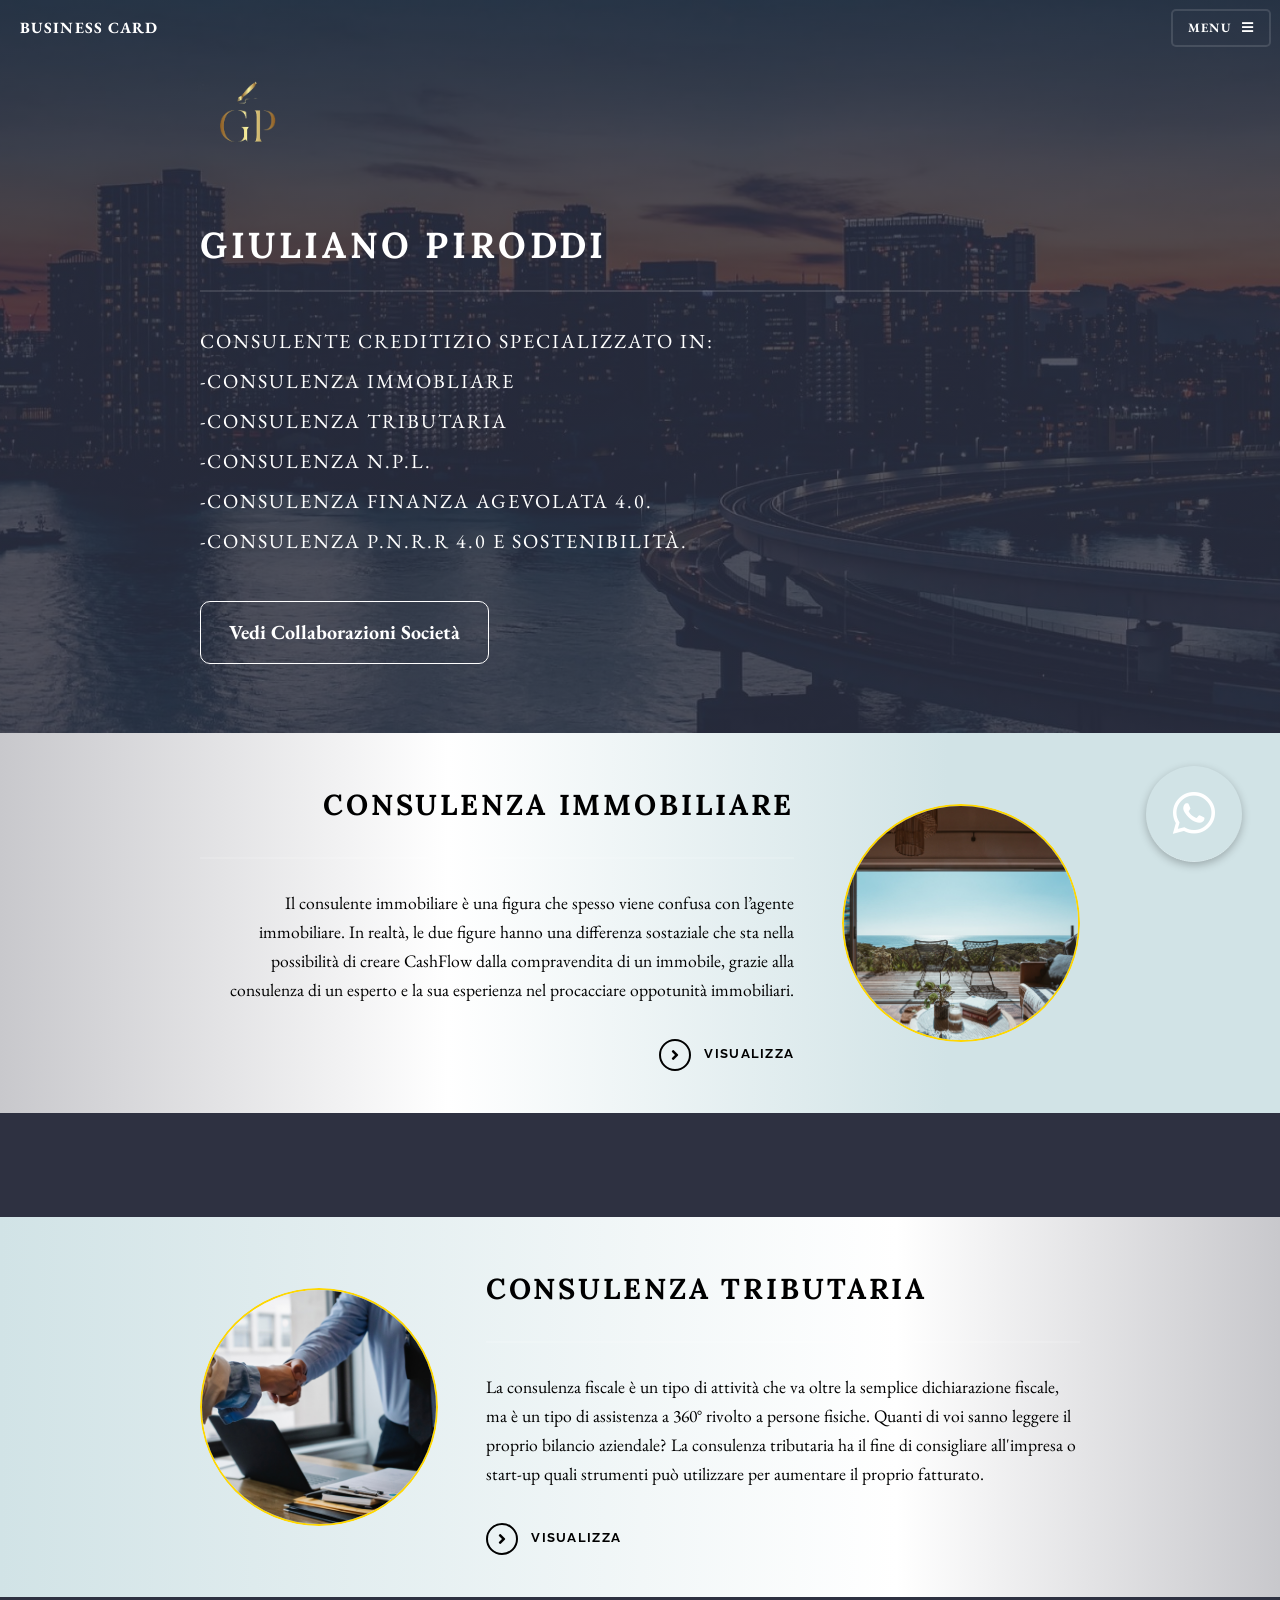
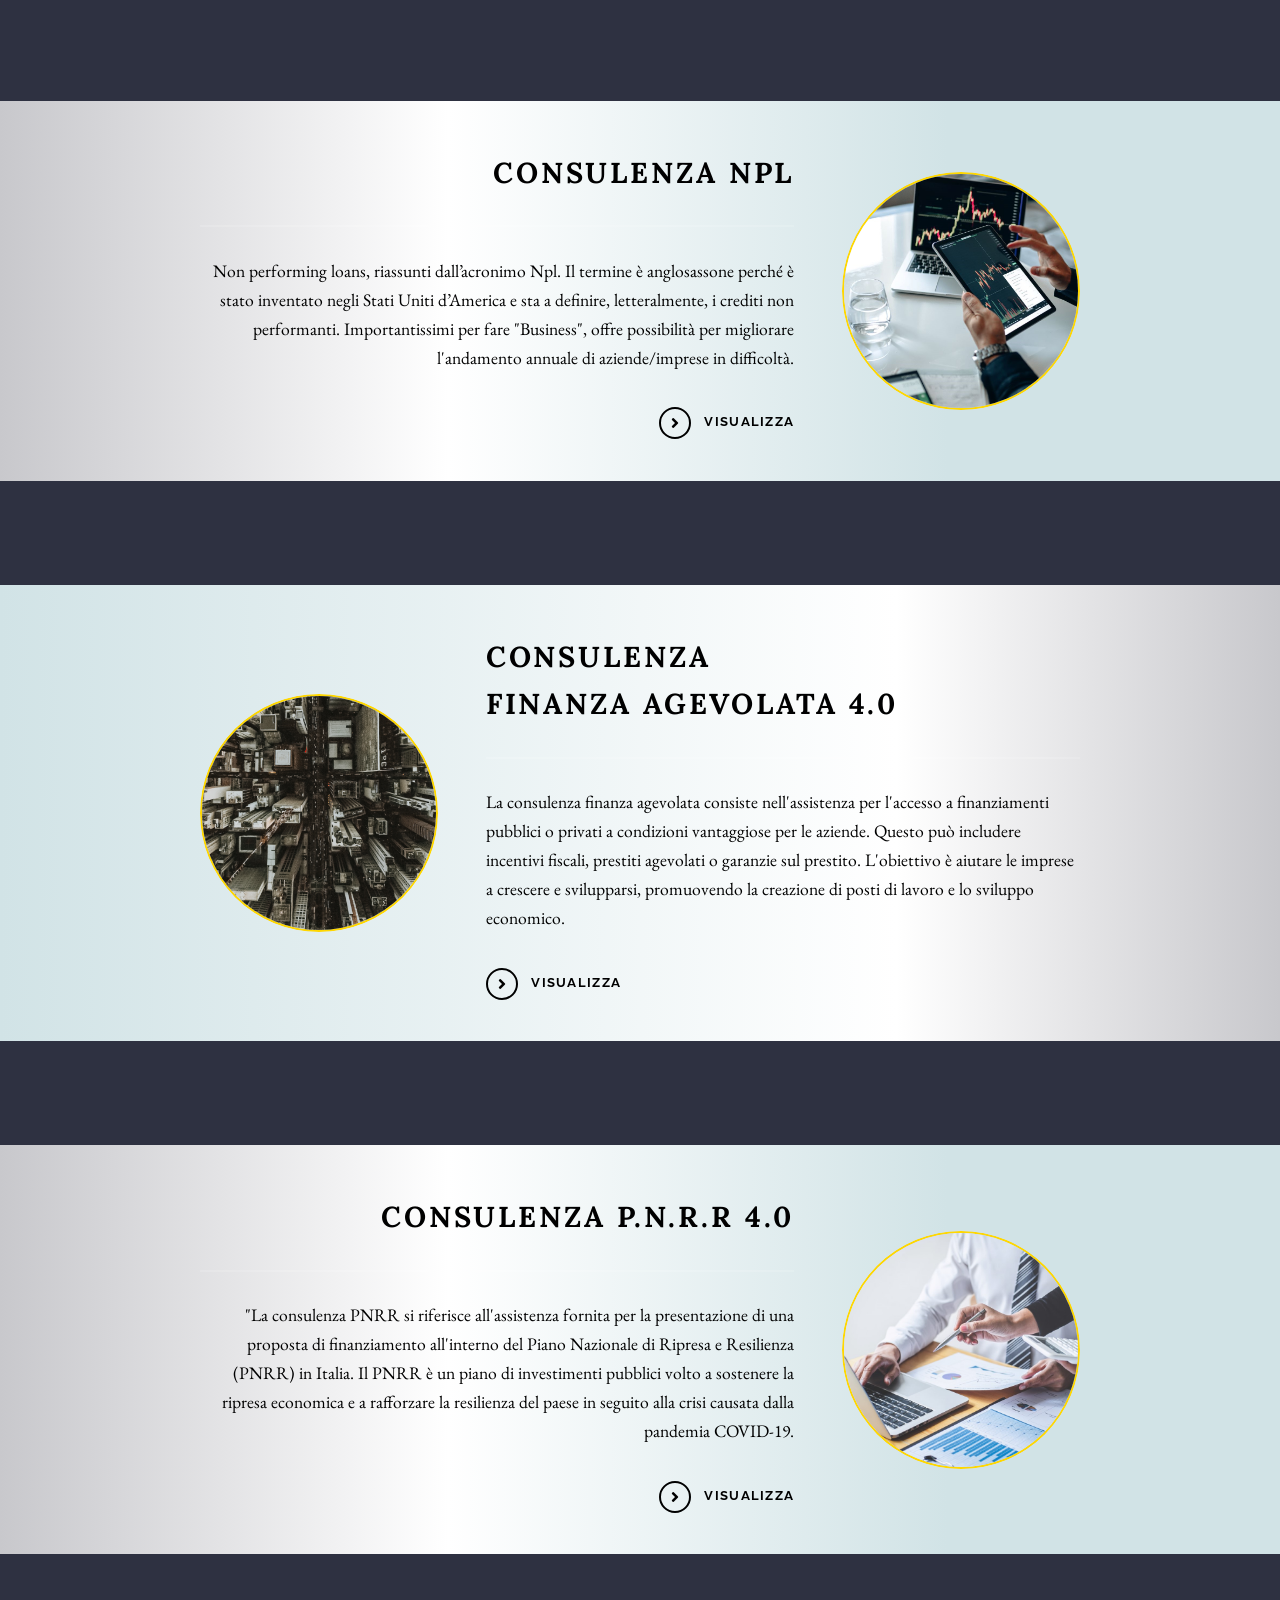
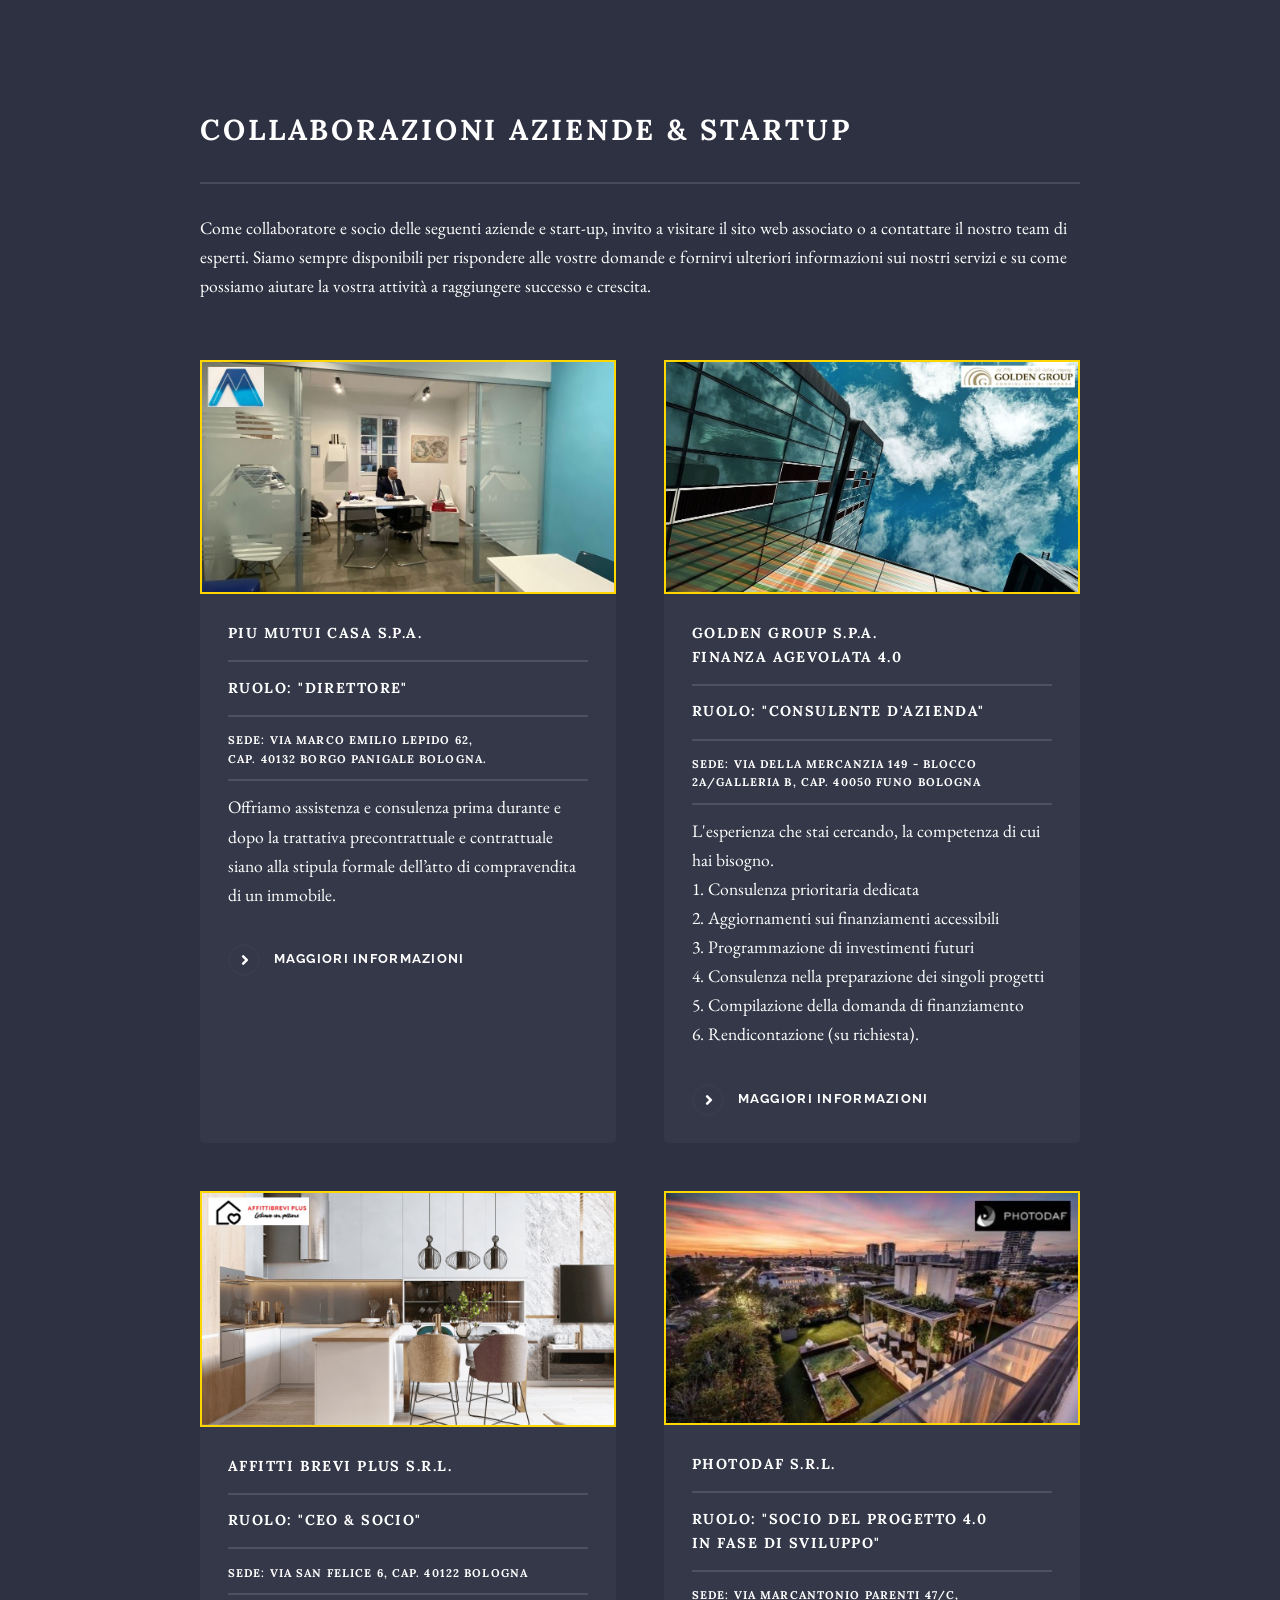
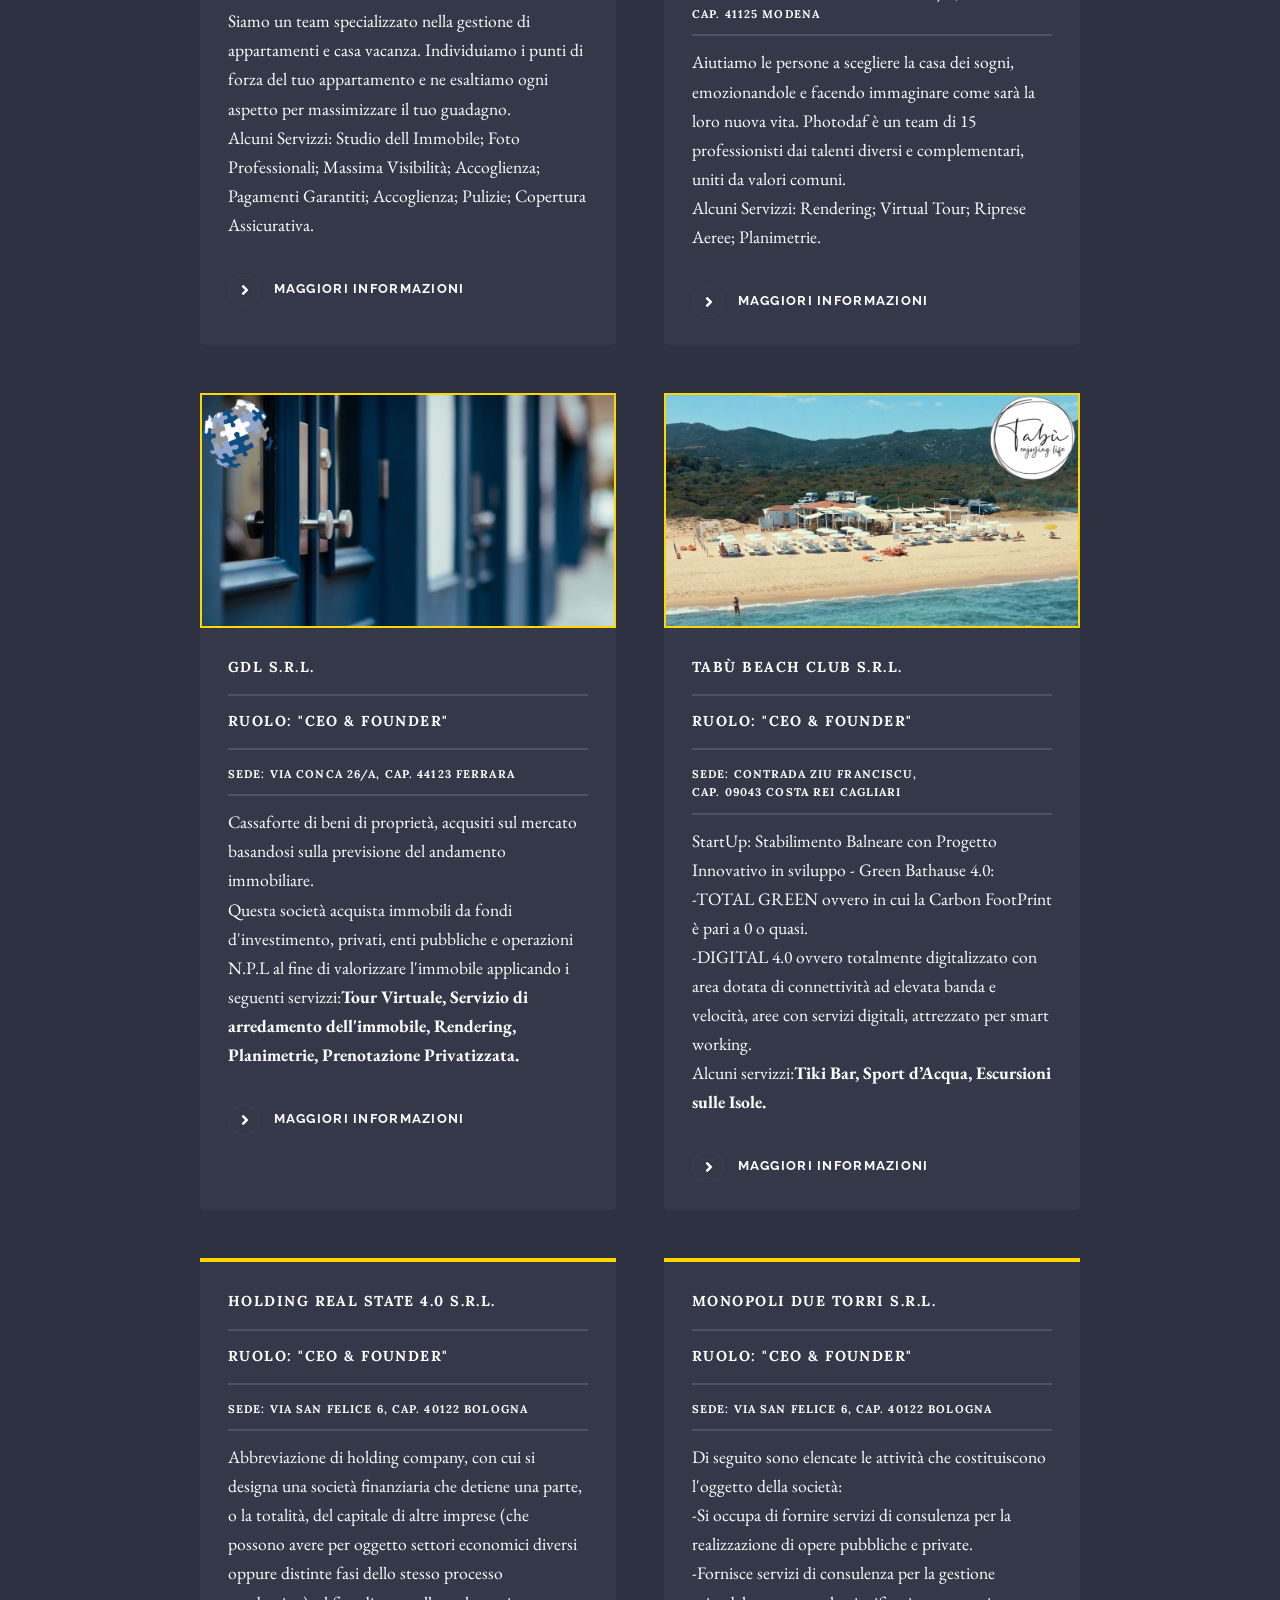
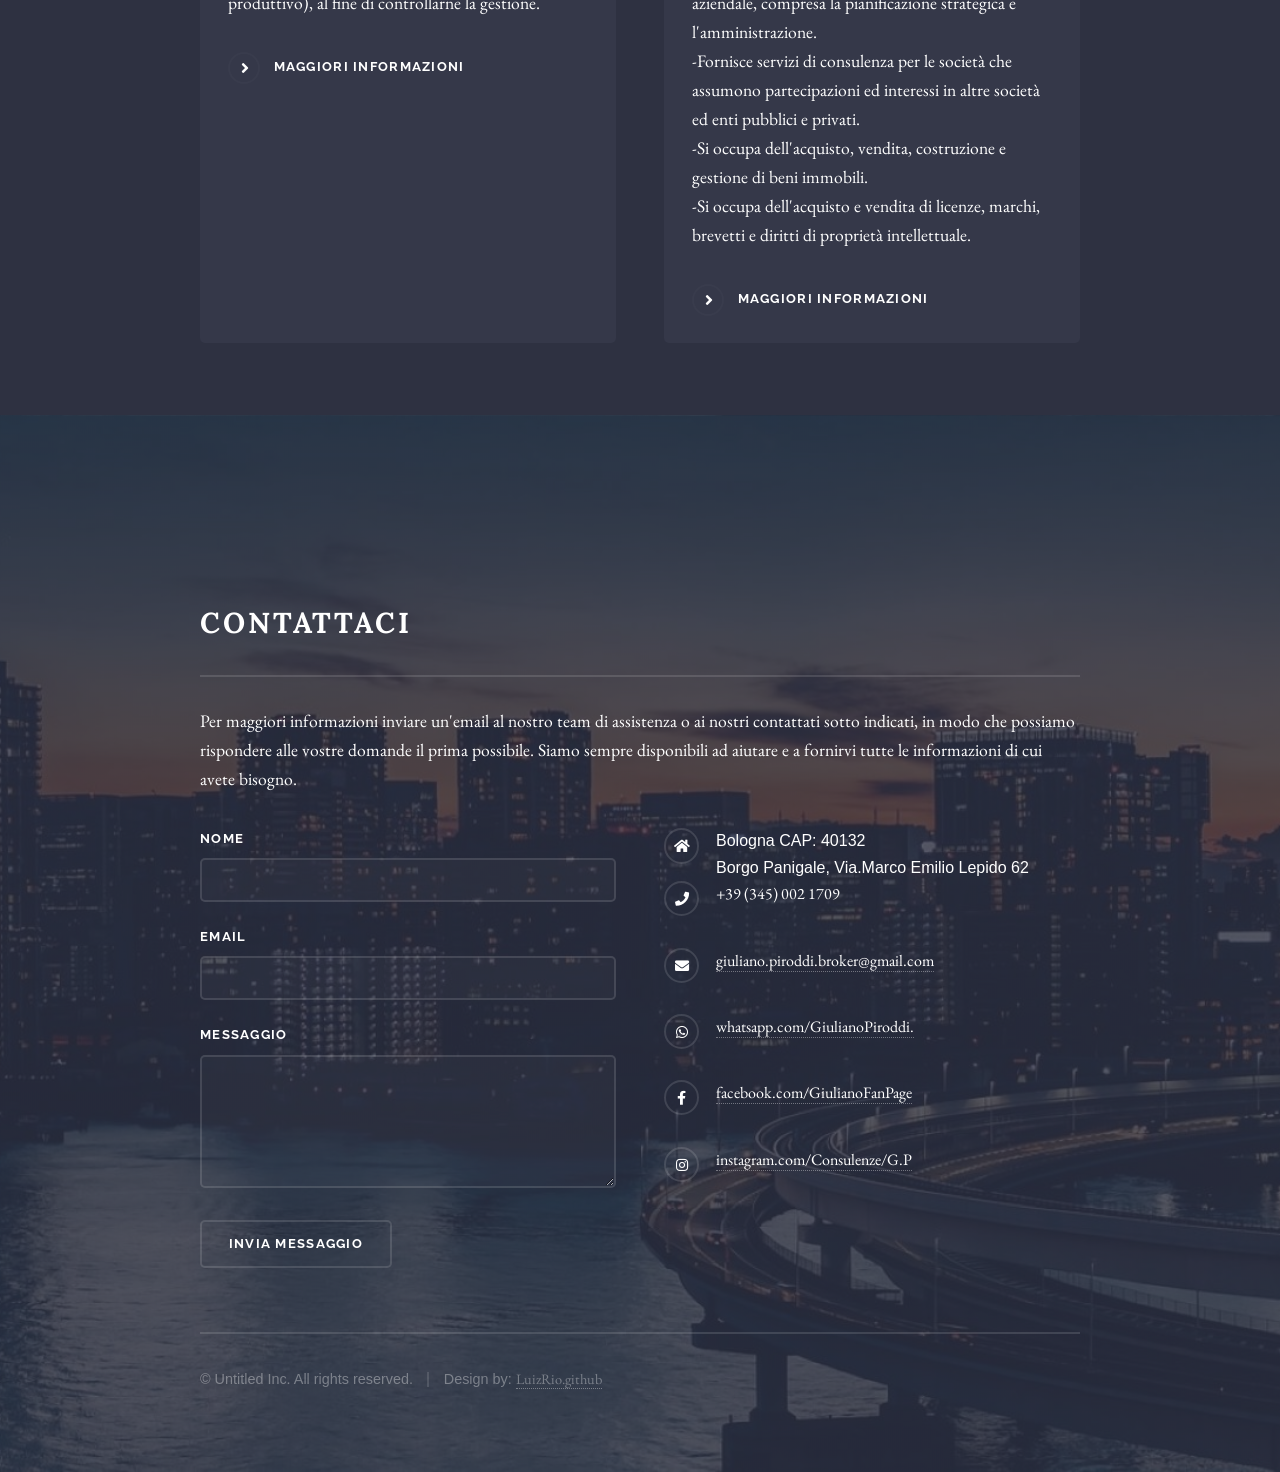
==== index.html @ 8824ae5b "Add files via upload" ====
<!DOCTYPE HTML>
<!--
	Solid State by HTML5 UP
	html5up.net | @ajlkn
	Free for personal and commercial use under the CCA 3.0 license (html5up.net/license)
-->
<html>
	<head>
		<title>Invastimen/Envoriament by HTML5 UP</title>
		<meta charset="utf-8" />
		<meta name="viewport" content="width=device-width, initial-scale=1, user-scalable=no" />
		<link rel="stylesheet" href="assets/css/main.css" />
		<link rel="preconnect" href="https://fonts.googleapis.com">
        <link rel="preconnect" href="https://fonts.gstatic.com" crossorigin>
        <link href="https://fonts.googleapis.com/css2?family=Sofia+Sans+Semi+Condensed:wght@200&display=swap" rel="stylesheet">
		<link rel="preconnect" href="https://fonts.googleapis.com">
        <link rel="preconnect" href="https://fonts.gstatic.com" crossorigin>
		<link href="https://fonts.googleapis.com/css2?family=Aboreto&family=Lora&family=Quicksand&display=swap" rel="stylesheet">
        <link href "https://fonts.googleapis.com/css2?family=Playfair+Display:ital@1&family=Sofia+Sans+Semi+Condensed:wght@200&display=swap" rel="stylesheet">
				<link rel="preconnect" href="https://fonts.googleapis.com">
				<link rel="preconnect" href="https://fonts.gstatic.com" crossorigin>
				<link href="https://fonts.googleapis.com/css2?family=EB+Garamond:wght@400;500&display=swap" rel="stylesheet">
		<noscript><link rel="stylesheet" href="assets/css/noscript.css" /></noscript>
	</head>
	<body class="is-preload">

		<!-- Page Wrapper -->
			<div id="page-wrapper">

				<!-- Header -->
					<header id="header" class="alt">
						<h4><a href="index.html">Business Card</a></h4>
						<nav>
							<a href="#menu">Menu</a>
						</nav>
					</header>

				<!-- Menu -->
					<nav id="menu">
						<div class="inner">
							<h2>Menu</h2>
							<ul class="links">
								<li><a href="index.html">Home</a></li>
								<li><a href="generic.html">Consulenza Immobiliare</a></li>
								<li><a href="generic2.html">Consulenza Tributaria</a></li>
								<li><a href="generic3.html">Consulenza N.P.L.</a></li>
								<li><a href="generic4.html">Consulenza Finanza Agevolata</a></li>
								<li><a href="generic5.html">Consulenza PNR</a></li>
							</ul>
							<a href="#" class="close">Close</a>
						</div>
					</nav>
      </div>
				<!-- Banner -->
					<section id="banner">
						<div class="inner">
							<div class="logo"><div class="logo"><img src="images/logo1.png" alt="Logo"></div>
                            </div>
							<h2>Giuliano Piroddi</h2>
							<p>Consulente creditizio specializzato in: <br>-Consulenza immobliare <br>-Consulenza tributaria <br>-Consulenza N.P.L.<br>
							-Consulenza finanza agevolata 4.0.<br>-Consulenza P.N.R.R 4.0 e Sostenibilità.</p>
							  <div class="hero-cta">
							 <a href="#four" class="cta-button">Vedi Collaborazioni Società</a>
						    </div>
						  </div>


					</section>



				<!-- Wrapper -->
					<section id="wrapper">

						<!-- One -->
							<section id="one" class="wrapper spotlight style1">
								<div class="inner">
									<a href="#" class="image"><img src="images/pic.01.jpg" alt="" /></a>
									<div class="content">
										<h2 class="major">Consulenza Immobiliare</h2>
										<p>Il consulente immobiliare è una figura che spesso viene confusa con l’agente immobiliare. In realtà, le due figure hanno una differenza sostaziale che sta nella possibilità di creare CashFlow dalla compravendita di un immobile, grazie alla consulenza di un esperto e la sua esperienza nel procacciare oppotunità immobiliari.</p>
										<a href="generic.html" class="special1">Visualizza</a>
									</div>
								</div>
							</section>

						<!-- Two -->
							<section id="two" class="wrapper alt spotlight style2">
								<div class="inner">
									<a href="#" class="image"><img src="images/pic.02.jpg" alt="" /></a>
									<div class="content">
										<h2 class="major">Consulenza Tributaria</h2>
										<p>La consulenza fiscale è un tipo di attività che va oltre la semplice dichiarazione fiscale, ma è un tipo di assistenza a 360° rivolto a persone fisiche. Quanti di voi sanno leggere il proprio bilancio aziendale? La consulenza tributaria ha il fine di consigliare all'impresa o start-up quali strumenti può utilizzare per aumentare il proprio fatturato.</p>
										<a href="generic2.html" class="special1">Visualizza</a>
									</div>
								</div>
							</section>

						<!-- Three -->
							<section id="three" class="wrapper spotlight style3">
								<div class="inner">
									<a href="#" class="image"><img src="images/pic.03.jpg" alt="" /></a>
									<div class="content">
										<h2 class="major">Consulenza NPL</h2>
										<p>Non performing loans, riassunti dall’acronimo Npl. Il termine è anglosassone perché è stato inventato negli Stati Uniti d’America e sta a definire, letteralmente, i crediti non performanti. Importantissimi per fare "Business", offre possibilità per migliorare l'andamento annuale di aziende/imprese in difficoltà.</p>
										<a href="generic3.html" class="special1">Visualizza</a>
									</div>
								</div>
							</section>

							<!-- Two -->

							<section id="two" class="wrapper alt spotlight style2">
								<div class="inner">
									<a href="#" class="image"><img src="images/04.jpg" alt="" /></a>
									<div class="content">
										<h2 class="major">Consulenza<br>Finanza Agevolata 4.0</h2>
										<p>La consulenza finanza agevolata consiste nell'assistenza per l'accesso a finanziamenti pubblici o privati a condizioni vantaggiose per le aziende. Questo può includere incentivi fiscali, prestiti agevolati o garanzie sul prestito. L'obiettivo è aiutare le imprese a crescere e svilupparsi, promuovendo la creazione di posti di lavoro e lo sviluppo economico.</p>
										<a href="generic4.html" class="special1">Visualizza</a>
									</div>
								</div>
							</section>

						<!-- Three -->
							<section id="three" class="wrapper spotlight style3">
								<div class="inner">
									<a href="#" class="image"><img src="images/05.jpg" alt="" /></a>
									<div class="content">
										<h2 class="major">Consulenza P.N.R.R 4.0</h2>
										<p>"La consulenza PNRR si riferisce all'assistenza fornita per la presentazione di una proposta di finanziamento all'interno del Piano Nazionale di Ripresa e Resilienza (PNRR) in Italia. Il PNRR è un piano di investimenti pubblici volto a sostenere la ripresa economica e a rafforzare la resilienza del paese in seguito alla crisi causata dalla pandemia COVID-19.</p>
										<a href="generic5.html" class="special1">Visualizza</a>
									</div>
								</div>
							</section>

						<!-- Four -->
							<section id="four" class="wrapper alt style">
								<div class="inner" >
									<h2 class="major">Collaborazioni Aziende & StartUp</h2>
									<p>Come collaboratore e socio delle seguenti aziende e start-up, invito a visitare il sito web associato o a contattare il nostro team di esperti. Siamo sempre disponibili per rispondere alle vostre domande e fornirvi ulteriori informazioni sui nostri servizi e su come possiamo aiutare la vostra attività a raggiungere successo e crescita.</p>
									<section class="features">
										<article>
											<a href="https://piu-mutui-casa-bologna-prestiti-surroga.business.site/" target="_blank" class="image" id="cc"><img src="images/pic.04.jpg" alt="" /></a>
											<h3 class="major">Piu Mutui Casa S.P.A.</h3>
											<h3 class="major">Ruolo: "Direttore"</h3>
											<h6 class="major">Sede: Via marco emilio lepido 62,<br> Cap. 40132 borgo panigale Bologna.</h6>
											<p>Offriamo assistenza e consulenza prima durante e dopo la trattativa precontrattuale e contrattuale siano alla stipula formale dell’atto di compravendita di un immobile.</p>
											<a href="https://piu-mutui-casa-bologna-prestiti-surroga.business.site/" class="special" target="_blank">Maggiori Informazioni</a>
										    </article>
											<article>
											<a href="https://www.goldengroup.biz/podcast-che-finanza-fa/" target="_blank" class="image" id="cc"><img src="images/pic.07.jpg" alt="" /></a>
											<h3 class="major">Golden Group S.P.A.<br>Finanza Agevolata 4.0</h3>
											<h3 class="major">Ruolo: "Consulente d'azienda"</h3>
											<h6 class="major">Sede: Via della Mercanzia 149 - Blocco 2A/Galleria B, Cap. 40050 Funo BOlogna</h6>
											<p>L'esperienza che stai cercando, la competenza di cui hai bisogno.<br>
                         1. Consulenza prioritaria dedicata<br>
                         2. Aggiornamenti sui finanziamenti accessibili<br>
                         3. Programmazione di investimenti futuri<br>
                         4. Consulenza nella preparazione dei singoli progetti<br>
							           5. Compilazione della domanda di finanziamento<br>
                         6. Rendicontazione (su richiesta).</p>
											<a href="https://www.goldengroup.biz/podcast-che-finanza-fa/" class="special" target="_blank">Maggiori Informazioni</a>
										</article>
										<article>
											<a href="https://affittibreviplus.it/" target="_blank" class="image" id="cc"><img src="images/06.jpg" alt="" /></a>
											<h3 class="major">Affitti Brevi Plus S.R.L.</h3>
											<h3 class="major">Ruolo: "Ceo & Socio"</h3>
											<h6 class="major">Sede: via san felice 6, Cap. 40122 Bologna</h6>

                      <p>Siamo un team specializzato nella gestione di appartamenti e casa vacanza.
                       Individuiamo i punti di forza del tuo appartamento e ne esaltiamo ogni aspetto per massimizzare il tuo guadagno.<br>Alcuni Servizzi:<spam> Studio dell Immobile; Foto Professionali; Massima Visibilità; Accoglienza; Pagamenti Garantiti; Accoglienza; Pulizie; Copertura Assicurativa.</spam></p>
											<a href="https://affittibreviplus.it/" class="special" target="_blank">Maggiori Informazioni</a>
										</article>
										<article>
											<a href="https://photodaf.com/" target="_blank" class="image" id="cc"><img src="images/07.jpg" alt="" /></a>
											<h3 class="major">PhotoDaf S.R.L.</h3>
											<h3 class="major">Ruolo: "Socio del progetto 4.0<br> in fase di sviluppo"</h3>
											<h6 class="major">Sede: Via Marcantonio Parenti 47/c,<br> Cap. 41125 Modena</h6>
											<p>Aiutiamo le persone a scegliere la casa dei sogni, emozionandole e facendo immaginare come sarà la loro nuova vita. Photodaf è un team di 15 professionisti dai talenti diversi e complementari, uniti da valori comuni.<br>Alcuni Servizzi:<spam> Rendering; Virtual Tour; Riprese Aeree; Planimetrie.</spam></p>
											<a href="https://photodaf.com/" class="special" target="_blank">Maggiori Informazioni</a>
										</article>
											<article>
											<a href="#" target="_blank" class="image" id="cc"><img src="images/pic05.jpg" alt="" /></a>
											<h3 class="major">GDL S.R.L.</h3>
											<h3 class="major">Ruolo: "Ceo & Founder"</h3>
											<h6 class="major">sede: Via Conca 26/A, Cap. 44123 Ferrara</h6>
											<p>Cassaforte di beni di proprietà, acqusiti sul mercato basandosi sulla previsione del andamento immobiliare.<br>Questa società acquista immobili da fondi d'investimento, privati, enti pubbliche e operazioni N.P.L al fine di valorizzare l'immobile applicando i seguenti servizzi:<span>Tour Virtuale, Servizio di arredamento dell'immobile, Rendering, Planimetrie, Prenotazione Privatizzata.</span></p>
											<a href="#" class="special" target="_blank">Maggiori Informazioni</a>
										</article>
										<article>
											<a href="https://tabubeachclub.com/" target="_blank" class="image" id="cc"><img src="images/pic.08.jpg" alt="" /></a>
											<h3 class="major">Tabù Beach Club S.R.L.</h3>
											<h3 class="major">Ruolo: "CEO & Founder"</h3>
											<h6 class="major">Sede: Contrada Ziu Franciscu,<br> Cap. 09043 Costa Rei Cagliari</h6>
											<p>StartUp: Stabilimento Balneare con Progetto Innovativo in sviluppo - Green Bathause 4.0:<br>-TOTAL GREEN ovvero in cui la Carbon FootPrint è pari a 0 o quasi.<br>-DIGITAL 4.0 ovvero totalmente digitalizzato con area dotata di connettività ad elevata banda e velocità, aree con servizi digitali, attrezzato per smart working. <br>Alcuni servizzi:<span>Tiki Bar, Sport d’Acqua, Escursioni sulle Isole.</span></p>
											<a href="https://tabubeachclub.com/" class="special" target="_blank">Maggiori Informazioni</a>
										</article>
										<article>
										<a href="#" target="_blank" class="image" id="cc"><img src="images/pic0.jpg" alt="" /></a>
										<h3 class="major">Holding Real State 4.0 S.R.L.</h3>
										<h3 class="major">Ruolo: "Ceo & Founder"</h3>
										<h6 class="major">Sede: via San Felice 6, Cap. 40122 Bologna</h6>
										<p>Abbreviazione di holding company, con cui si designa una società finanziaria che detiene una parte, o la totalità, del capitale di altre imprese (che possono avere per oggetto settori economici diversi oppure distinte fasi dello stesso processo produttivo), al fine di controllarne la gestione.</spam></p>
										<a href="#" class="special" target="_blank">Maggiori Informazioni</a>
									</article>
									<article>
										<a href="https://tabubeachclub.com/" target="_blank" class="image" id="cc"><img src="images/pic.0.jpg" alt="" /></a>
										<h3 class="major">Monopoli due Torri S.R.L.</h3>
										<h3 class="major">Ruolo: "Ceo & Founder"</h3>
										<h6 class="major">Sede: via San Felice 6, Cap. 40122 Bologna</h6>
										<p>Di seguito sono elencate le attività che costituiscono l'oggetto della società:<br>
											-Si occupa di fornire servizi di consulenza per la realizzazione di opere pubbliche e private.<br>
-Fornisce servizi di consulenza per la gestione aziendale, compresa la pianificazione strategica e l'amministrazione.<br>
-Fornisce servizi di consulenza per le società che assumono partecipazioni ed interessi in altre società ed enti pubblici e privati.<br>
-Si occupa dell'acquisto, vendita, costruzione e gestione di beni immobili.<br>
-Si occupa dell'acquisto e vendita di licenze, marchi, brevetti e diritti di proprietà intellettuale.</p>
										<a href="https://tabubeachclub.com/" class="special" target="_blank">Maggiori Informazioni</a>
									</article>
									</section>
								</div>
							</section>

					</section>

				<!-- Footer -->
					<section id="footer">
						<div class="inner">
							<h2 class="major">Contattaci</h2>
							<p>Per maggiori informazioni inviare un'email al nostro team di assistenza o ai nostri contattati sotto indicati, in modo che possiamo rispondere alle vostre domande il prima possibile. Siamo sempre disponibili ad aiutare e a fornirvi tutte le informazioni di cui avete bisogno.</p>
							<form method="post" action="#">
								<div class="fields">
									<div class="field">
										<label for="name">Nome</label>
										<input type="text" name="name" id="name" />
									</div>
									<div class="field">
										<label for="email">Email</label>
										<input type="email" name="email" id="email" />
									</div>
									<div class="field">
										<label for="message">Messaggio</label>
										<textarea name="message" id="message" rows="4"></textarea>
									</div>
								</div>
								<ul class="actions">
									<li><input type="submit" value="Invia Messaggio" /></li>
								</ul>
							</form>
							<ul class="contact">
								<li class="icon solid fa-home">
									Bologna CAP: 40132<br>
									Borgo Panigale, Via.Marco Emilio Lepido 62
								</li>
								<a href="tel:+393450021709">
								<li class="icon solid fa-phone">+39 (345) 002 1709</li>
								</a>
								<li class="icon solid fa-envelope"><a href="mailto:giuliano.piroddi.broker@gmail.com" target="_blank">giuliano.piroddi.broker@gmail.com</a></li>
								<li class="icon brands fa-whatsapp"><a href="https://wa.me/393450021709?text=Ciao" target="_blank">whatsapp.com/GiulianoPiroddi.</a></li>
								<li class="icon brands fa-facebook-f"><a href="#" target="_blank">facebook.com/GiulianoFanPage</a></li>
								<li class="icon brands fa-instagram"><a href="#" target="_blank">instagram.com/Consulenze/G.P</a></li>
							</ul>
							<ul class="copyright">
								<li>&copy; Untitled Inc. All rights reserved.</li><li>Design by: <a href="https://github.com/LuizRio" target="_blank">LuizRio.github</a></li>
							</ul>
						</div>
					</section>

				 <div class="whatsapp-icon">
              <a href="https://wa.me/393450021709" target="_blank">
               <i class="fab fa-whatsapp"></i>
             </a>
          </div>

			</div>

		<!-- Scripts -->
			<script src="assets/js/jquery.min.js"></script>
			<script src="assets/js/jquery.scrollex.min.js"></script>
			<script src="assets/js/browser.min.js"></script>
			<script src="assets/js/breakpoints.min.js"></script>
			<script src="assets/js/util.js"></script>
			<script src="assets/js/main.js"></script>

	</body>
</html>
---- assets/css/main.css ----
@import url(fontawesome-all.min.css);
@import url("https://fonts.googleapis.com/css?family=Raleway:200,700|Source+Sans+Pro:300,600,300italic,600italic");

/*
	Solid State by HTML5 UP
	html5up.net | @ajlkn
	Free for personal and commercial use under the CCA 3.0 license (html5up.net/license)
*/

html, body, div, span, applet, object,
iframe, h1, h2, h3, h4, h5, h6, p, blockquote,
pre, a, abbr, acronym, address, big, cite,
code, del, dfn, em, img, ins, kbd, q, s, samp,
small, strike, strong, sub, sup, tt, var, b,
u, i, center, dl, dt, dd, ol, ul, li, fieldset,
form, label, legend, table, caption, tbody,
tfoot, thead, tr, th, td, article, aside,
canvas, details, embed, figure, figcaption,
footer, header, hgroup, menu, nav, output, ruby,
section, summary, time, mark, audio, video {
	margin: 0;
	padding: 0;
	border: 0;
	font-size: 100%;
	font: inherit;
	vertical-align: baseline;}

article, aside, details, figcaption, figure,
footer, header, hgroup, menu, nav, section {
	display: block;}

body {
	line-height: 1;
}

ol, ul {
	list-style: none;
}

blockquote, q {
	quotes: none;
}

	blockquote:before, blockquote:after, q:before, q:after {
		content: '';
		content: none;
	}

table {
	border-collapse: collapse;
	border-spacing: 0;
}

body {
	-webkit-text-size-adjust: none;
}

mark {
	background-color: transparent;
	color: inherit;
}

input::-moz-focus-inner {
	border: 0;
	padding: 0;
}

input, select, textarea {
	-moz-appearance: none;
	-webkit-appearance: none;
	-ms-appearance: none;
	appearance: none;
}

/* Basic */

	@-ms-viewport {
		width: device-width;
	}

	body {
		-ms-overflow-style: scrollbar;
	}

	@media screen and (max-width: 480px) {

		html, body {
			min-width: 320px;
		}

	}

	html {
		box-sizing: border-box;
	}

	*, *:before, *:after {
		box-sizing: inherit;
	}

	body {
		background-color: #2e3141;
		background-image: linear-gradient(to top, rgba(46, 49, 65, 0.4), rgba(46, 49, 65, 0.8)), url("../../images/bg.jpg");
		background-size: auto,
 cover;
		background-attachment: fixed,
 fixed;
		background-position: center,
 center;
	}



		body.is-preload *, body.is-preload *:before, body.is-preload *:after {
			-moz-animation: none !important;
			-webkit-animation: none !important;
			-ms-animation: none !important;
			animation: none !important;
			-moz-transition: none !important;
			-webkit-transition: none !important;
			-ms-transition: none !important;
			transition: none !important;
		}

/* Type */

	body, input, select, textarea {
		color: #ffffff;
		font-family: Montserrat, Helvetica, sans-serif;
		font-size: 16.5pt;
		font-weight: 300;
		line-height: 1.65;
	}

		@media screen and (max-width: 1680px) {

			body, input, select, textarea {
				font-size: 13pt;
			}

		}

		@media screen and (max-width: 1280px) {

			body, input, select, textarea {
				font-size: 12pt;
			}

		}

		@media screen and (max-width: 980px) {

			body, input, select, textarea {
				font-size: 12pt;
			}

		}

		@media screen and (max-width: 736px) {

			body, input, select, textarea {
				font-size: 12pt;
			}

		}

		@media screen and (max-width: 480px) {

			body, input, select, textarea {
				font-size: 12pt;
			}

		}

	a {
		-moz-transition: color 0.2s ease-in-out, border-bottom-color 0.2s ease-in-out;
		-webkit-transition: color 0.2s ease-in-out, border-bottom-color 0.2s ease-in-out;
		-ms-transition: color 0.2s ease-in-out, border-bottom-color 0.2s ease-in-out;
		transition: color 0.2s ease-in-out, border-bottom-color 0.2s ease-in-out;
		border-bottom: dotted 1px rgba(255, 255, 255, 0.35);
		color: #ffffff;
		text-decoration: none;
		font-family:  'EB Garamond', serif;
	}

		a:hover {
			border-bottom-color: transparent;
			color: #ffffff !important;
		}

        a.special {
			color: #ffffff;
		}

		a.special:hover {
			border-bottom-color: transparent;
			color: #ffffff !important;
		}

		a.special:not(.button) {
			text-decoration: none;
			border-bottom: 0;
			display: block;
			font-family: Raleway, Helvetica, sans-serif;
			font-size: 0.8em;
			font-weight: 700;
			letter-spacing: 0.1em;
			margin: 0 0 2em 0;
			text-transform: uppercase;
		}

			a.special:not(.button):before {
				-moz-osx-font-smoothing: grayscale;
				-webkit-font-smoothing: antialiased;
				display: inline-block;
				font-style: normal;
				font-variant: normal;
				text-rendering: auto;
				line-height: 1;
				text-transform: none !important;
				font-family: 'Font Awesome 5 Free';
				font-weight: 900;
			}

			a.special:not(.button):before {
				-moz-transition: background-color 0.2s ease-in-out;
				-webkit-transition: background-color 0.2s ease-in-out;
				-ms-transition: background-color 0.2s ease-in-out;
				transition: background-color 0.2s ease-in-out;
				border-radius: 100%;
				border: solid 2px rgb(255, 255, 255, 0.025);
				content: '\f105';
				display: inline-block;
				font-size: 1.25em;
				height: 2em;
				line-height: 1.75em;
				margin-right: 0.85em;
				text-align: center;
				text-indent: 0.15em;
				vertical-align: middle;
				width: 2em;
			}

			a.special:not(.button):hover:before {
				background-color: rgb(255, 255, 255, 0.025);
			}

			a.special:not(.button):active:before {
				background-color: rgba(255, 255, 255, 0.075);
			}


		     a.special1 {
			color: black;
		}

		a.special1:hover {
			border-bottom-color: transparent;
			color: gold !important;
		}

		a.special1:not(.button) {
			text-decoration: none;
			border-bottom: 0;
			display: block;
			font-family: Raleway, Helvetica, sans-serif;
			font-size: 0.8em;
			font-weight: 700;
			letter-spacing: 0.1em;
			margin: 0 0 2em 0;
			text-transform: uppercase;
		}

			a.special1:not(.button):before {
				-moz-osx-font-smoothing: grayscale;
				-webkit-font-smoothing: antialiased;
				display: inline-block;
				font-style: normal;
				font-variant: normal;
				text-rendering: auto;
				line-height: 1;
				text-transform: none !important;
				font-family: 'Font Awesome 5 Free';
				font-weight: 900;
			}

			a.special1:not(.button):before {
				-moz-transition: background-color 0.2s ease-in-out;
				-webkit-transition: background-color 0.2s ease-in-out;
				-ms-transition: background-color 0.2s ease-in-out;
				transition: background-color 0.2s ease-in-out;
				border-radius: 100%;
				border: solid 2px rgb(0, 0, 0);
				content: '\f105';
				display: inline-block;
				font-size: 1.25em;
				height: 2em;
				line-height: 1.75em;
				margin-right: 0.85em;
				text-align: center;
				text-indent: 0.15em;
				vertical-align: middle;
				width: 2em;
			}

			a.special1:not(.button):hover:before {
				background-color: rgb(0, 0, 0);
			}

			a.special1:not(.button):active:before {
				background-color: rgba(255, 255, 255, 0.075);
			}

	strong, b {
		color: #ffffff;
		font-weight: 600;
	}

	em, i {
		font-style: italic;
	}

	p {
		margin: 0 0 2em 0;
		font-family: 'EB Garamond', serif;
		font-size: 1.1em;
	}

	h1, h2, h3, h4, h5, h6 {
		color: #ffffff;
		font-family: 'Lora', serif;
		font-weight: 700;
		letter-spacing: 0.1em;
		margin: 0 0 1em 0;
		text-transform: uppercase;
	}

		h1 a, h2 a, h3 a, h4 a, h5 a, h6 a {
			color: inherit;
			text-decoration: none;
			border-bottom: 0;
		}

		h4 a {
			font-size: 1.4em;
		}

		h1 span, h2 span, h3 span, h4 span, h5 span, h6 span {
			font-weight: 200;
		}

		h1.major, h2.major, h3.major, h4.major, h5.major, h6.major {
			padding-bottom: 1em;
			border-bottom: solid 2px rgba(255, 255, 255, 0.125);
		}

	h2 {
		font-size: 1.8em;
	}

	h3 {
		font-size: 0.9em;
	}

	h4 {
		font-size: 0.7em;
	}

	h5 {
		font-size: 0.7em;
	}

	h6 {
		font-size: 0.7em;
	}

	@media screen and (max-width: 736px) {

		h2 {
			font-size: 1em;
		}

		h3 {
			font-size: 0.8em;
		}

	}

	sub {
		font-size: 0.8em;
		position: relative;
		top: 0.5em;
	}

	sup {
		font-size: 0.8em;
		position: relative;
		top: -0.5em;
	}

	blockquote {
		border-left: solid 4px rgba(255, 255, 255, 0.125);
		font-style: italic;
		margin: 0 0 2em 0;
		padding: 0.5em 0 0.5em 2em;
	}

	code {
		background: rgba(255, 255, 255, 0.025);
		border-radius: 5px;
		border: solid 2px rgba(255, 255, 255, 0.125);
		font-family: "Courier New", monospace;
		font-size: 0.9em;
		margin: 0 0.25em;
		padding: 0.25em 0.65em;
	}

	pre {
		-webkit-overflow-scrolling: touch;
		font-family: "Courier New", monospace;
		font-size: 0.9em;
		margin: 0 0 2em 0;
	}

		pre code {
			display: block;
			line-height: 1.75em;
			padding: 1em 1.5em;
			overflow-x: auto;
		}

	hr {
		border: 0;
		border-bottom: solid 2px rgba(255, 255, 255, 0.125);
		margin: 2.5em 0;
	}

		hr.major {
			margin: 4em 0;
		}

	.align-left {
		text-align: left;
	}

	.align-center {
		text-align: center;
	}

	.align-right {
		text-align: right;
	}

/* Row */

	.row {
		display: flex;
		flex-wrap: wrap;
		box-sizing: border-box;
		align-items: stretch;
	}

		.row > * {
			box-sizing: border-box;
		}

		.row.gtr-uniform > * > :last-child {
			margin-bottom: 0;
		}

		.row.aln-left {
			justify-content: flex-start;
		}

		.row.aln-center {
			justify-content: center;
		}

		.row.aln-right {
			justify-content: flex-end;
		}

		.row.aln-top {
			align-items: flex-start;
		}

		.row.aln-middle {
			align-items: center;
		}

		.row.aln-bottom {
			align-items: flex-end;
		}

		.row > .imp {
			order: -1;
		}

		.row > .col-1 {
			width: 8.33333%;
		}

		.row > .off-1 {
			margin-left: 8.33333%;
		}

		.row > .col-2 {
			width: 16.66667%;
		}

		.row > .off-2 {
			margin-left: 16.66667%;
		}

		.row > .col-3 {
			width: 25%;
		}

		.row > .off-3 {
			margin-left: 25%;
		}

		.row > .col-4 {
			width: 33.33333%;
		}

		.row > .off-4 {
			margin-left: 33.33333%;
		}

		.row > .col-5 {
			width: 41.66667%;
		}

		.row > .off-5 {
			margin-left: 41.66667%;
		}

		.row > .col-6 {
			width: 50%;
		}

		.row > .off-6 {
			margin-left: 50%;
		}

		.row > .col-7 {
			width: 58.33333%;
		}

		.row > .off-7 {
			margin-left: 58.33333%;
		}

		.row > .col-8 {
			width: 66.66667%;
		}

		.row > .off-8 {
			margin-left: 66.66667%;
		}

		.row > .col-9 {
			width: 75%;
		}

		.row > .off-9 {
			margin-left: 75%;
		}

		.row > .col-10 {
			width: 83.33333%;
		}

		.row > .off-10 {
			margin-left: 83.33333%;
		}

		.row > .col-11 {
			width: 91.66667%;
		}

		.row > .off-11 {
			margin-left: 91.66667%;
		}

		.row > .col-12 {
			width: 100%;
		}

		.row > .off-12 {
			margin-left: 100%;
		}

		.row.gtr-0 {
			margin-top: 0;
			margin-left: 0em;
		}

			.row.gtr-0 > * {
				padding: 0 0 0 0em;
			}

			.row.gtr-0.gtr-uniform {
				margin-top: 0em;
			}

				.row.gtr-0.gtr-uniform > * {
					padding-top: 0em;
				}

		.row.gtr-25 {
			margin-top: 0;
			margin-left: -0.4375em;
		}

			.row.gtr-25 > * {
				padding: 0 0 0 0.4375em;
			}

			.row.gtr-25.gtr-uniform {
				margin-top: -0.4375em;
			}

				.row.gtr-25.gtr-uniform > * {
					padding-top: 0.4375em;
				}

		.row.gtr-50 {
			margin-top: 0;
			margin-left: -0.875em;
		}

			.row.gtr-50 > * {
				padding: 0 0 0 0.875em;
			}

			.row.gtr-50.gtr-uniform {
				margin-top: -0.875em;
			}

				.row.gtr-50.gtr-uniform > * {
					padding-top: 0.875em;
				}

		.row {
			margin-top: 0;
			margin-left: -1.75em;
		}

			.row > * {
				padding: 0 0 0 1.75em;
			}

			.row.gtr-uniform {
				margin-top: -1.75em;
			}

				.row.gtr-uniform > * {
					padding-top: 1.75em;
				}

		.row.gtr-150 {
			margin-top: 0;
			margin-left: -2.625em;
		}

			.row.gtr-150 > * {
				padding: 0 0 0 2.625em;
			}

			.row.gtr-150.gtr-uniform {
				margin-top: -2.625em;
			}

				.row.gtr-150.gtr-uniform > * {
					padding-top: 2.625em;
				}

		.row.gtr-200 {
			margin-top: 0;
			margin-left: -3.5em;
		}

			.row.gtr-200 > * {
				padding: 0 0 0 3.5em;
			}

			.row.gtr-200.gtr-uniform {
				margin-top: -3.5em;
			}

				.row.gtr-200.gtr-uniform > * {
					padding-top: 3.5em;
				}

		@media screen and (max-width: 1680px) {

			.row {
				display: flex;
				flex-wrap: wrap;
				box-sizing: border-box;
				align-items: stretch;
			}

				.row > * {
					box-sizing: border-box;
				}

				.row.gtr-uniform > * > :last-child {
					margin-bottom: 0;
				}

				.row.aln-left {
					justify-content: flex-start;
				}

				.row.aln-center {
					justify-content: center;
				}

				.row.aln-right {
					justify-content: flex-end;
				}

				.row.aln-top {
					align-items: flex-start;
				}

				.row.aln-middle {
					align-items: center;
				}

				.row.aln-bottom {
					align-items: flex-end;
				}

				.row > .imp-xlarge {
					order: -1;
				}

				.row > .col-1-xlarge {
					width: 8.33333%;
				}

				.row > .off-1-xlarge {
					margin-left: 8.33333%;
				}

				.row > .col-2-xlarge {
					width: 16.66667%;
				}

				.row > .off-2-xlarge {
					margin-left: 16.66667%;
				}

				.row > .col-3-xlarge {
					width: 25%;
				}

				.row > .off-3-xlarge {
					margin-left: 25%;
				}

				.row > .col-4-xlarge {
					width: 33.33333%;
				}

				.row > .off-4-xlarge {
					margin-left: 33.33333%;
				}

				.row > .col-5-xlarge {
					width: 41.66667%;
				}

				.row > .off-5-xlarge {
					margin-left: 41.66667%;
				}

				.row > .col-6-xlarge {
					width: 50%;
				}

				.row > .off-6-xlarge {
					margin-left: 50%;
				}

				.row > .col-7-xlarge {
					width: 58.33333%;
				}

				.row > .off-7-xlarge {
					margin-left: 58.33333%;
				}

				.row > .col-8-xlarge {
					width: 66.66667%;
				}

				.row > .off-8-xlarge {
					margin-left: 66.66667%;
				}

				.row > .col-9-xlarge {
					width: 75%;
				}

				.row > .off-9-xlarge {
					margin-left: 75%;
				}

				.row > .col-10-xlarge {
					width: 83.33333%;
				}

				.row > .off-10-xlarge {
					margin-left: 83.33333%;
				}

				.row > .col-11-xlarge {
					width: 91.66667%;
				}

				.row > .off-11-xlarge {
					margin-left: 91.66667%;
				}

				.row > .col-12-xlarge {
					width: 100%;
				}

				.row > .off-12-xlarge {
					margin-left: 100%;
				}

				.row.gtr-0 {
					margin-top: 0;
					margin-left: 0em;
				}

					.row.gtr-0 > * {
						padding: 0 0 0 0em;
					}

					.row.gtr-0.gtr-uniform {
						margin-top: 0em;
					}

						.row.gtr-0.gtr-uniform > * {
							padding-top: 0em;
						}

				.row.gtr-25 {
					margin-top: 0;
					margin-left: -0.4375em;
				}

					.row.gtr-25 > * {
						padding: 0 0 0 0.4375em;
					}

					.row.gtr-25.gtr-uniform {
						margin-top: -0.4375em;
					}

						.row.gtr-25.gtr-uniform > * {
							padding-top: 0.4375em;
						}

				.row.gtr-50 {
					margin-top: 0;
					margin-left: -0.875em;
				}

					.row.gtr-50 > * {
						padding: 0 0 0 0.875em;
					}

					.row.gtr-50.gtr-uniform {
						margin-top: -0.875em;
					}

						.row.gtr-50.gtr-uniform > * {
							padding-top: 0.875em;
						}

				.row {
					margin-top: 0;
					margin-left: -1.75em;
				}

					.row > * {
						padding: 0 0 0 1.75em;
					}

					.row.gtr-uniform {
						margin-top: -1.75em;
					}

						.row.gtr-uniform > * {
							padding-top: 1.75em;
						}

				.row.gtr-150 {
					margin-top: 0;
					margin-left: -2.625em;
				}

					.row.gtr-150 > * {
						padding: 0 0 0 2.625em;
					}

					.row.gtr-150.gtr-uniform {
						margin-top: -2.625em;
					}

						.row.gtr-150.gtr-uniform > * {
							padding-top: 2.625em;
						}

				.row.gtr-200 {
					margin-top: 0;
					margin-left: -3.5em;
				}

					.row.gtr-200 > * {
						padding: 0 0 0 3.5em;
					}

					.row.gtr-200.gtr-uniform {
						margin-top: -3.5em;
					}

						.row.gtr-200.gtr-uniform > * {
							padding-top: 3.5em;
						}

		}

		@media screen and (max-width: 1280px) {

			.row {
				display: flex;
				flex-wrap: wrap;
				box-sizing: border-box;
				align-items: stretch;
			}

				.row > * {
					box-sizing: border-box;
				}

				.row.gtr-uniform > * > :last-child {
					margin-bottom: 0;
				}

				.row.aln-left {
					justify-content: flex-start;
				}

				.row.aln-center {
					justify-content: center;
				}

				.row.aln-right {
					justify-content: flex-end;
				}

				.row.aln-top {
					align-items: flex-start;
				}

				.row.aln-middle {
					align-items: center;
				}

				.row.aln-bottom {
					align-items: flex-end;
				}

				.row > .imp-large {
					order: -1;
				}

				.row > .col-1-large {
					width: 8.33333%;
				}

				.row > .off-1-large {
					margin-left: 8.33333%;
				}

				.row > .col-2-large {
					width: 16.66667%;
				}

				.row > .off-2-large {
					margin-left: 16.66667%;
				}

				.row > .col-3-large {
					width: 25%;
				}

				.row > .off-3-large {
					margin-left: 25%;
				}

				.row > .col-4-large {
					width: 33.33333%;
				}

				.row > .off-4-large {
					margin-left: 33.33333%;
				}

				.row > .col-5-large {
					width: 41.66667%;
				}

				.row > .off-5-large {
					margin-left: 41.66667%;
				}

				.row > .col-6-large {
					width: 50%;
				}

				.row > .off-6-large {
					margin-left: 50%;
				}

				.row > .col-7-large {
					width: 58.33333%;
				}

				.row > .off-7-large {
					margin-left: 58.33333%;
				}

				.row > .col-8-large {
					width: 66.66667%;
				}

				.row > .off-8-large {
					margin-left: 66.66667%;
				}

				.row > .col-9-large {
					width: 75%;
				}

				.row > .off-9-large {
					margin-left: 75%;
				}

				.row > .col-10-large {
					width: 83.33333%;
				}

				.row > .off-10-large {
					margin-left: 83.33333%;
				}

				.row > .col-11-large {
					width: 91.66667%;
				}

				.row > .off-11-large {
					margin-left: 91.66667%;
				}

				.row > .col-12-large {
					width: 100%;
				}

				.row > .off-12-large {
					margin-left: 100%;
				}

				.row.gtr-0 {
					margin-top: 0;
					margin-left: 0em;
				}

					.row.gtr-0 > * {
						padding: 0 0 0 0em;
					}

					.row.gtr-0.gtr-uniform {
						margin-top: 0em;
					}

						.row.gtr-0.gtr-uniform > * {
							padding-top: 0em;
						}

				.row.gtr-25 {
					margin-top: 0;
					margin-left: -0.4375em;
				}

					.row.gtr-25 > * {
						padding: 0 0 0 0.4375em;
					}

					.row.gtr-25.gtr-uniform {
						margin-top: -0.4375em;
					}

						.row.gtr-25.gtr-uniform > * {
							padding-top: 0.4375em;
						}

				.row.gtr-50 {
					margin-top: 0;
					margin-left: -0.875em;
				}

					.row.gtr-50 > * {
						padding: 0 0 0 0.875em;
					}

					.row.gtr-50.gtr-uniform {
						margin-top: -0.875em;
					}

						.row.gtr-50.gtr-uniform > * {
							padding-top: 0.875em;
						}

				.row {
					margin-top: 0;
					margin-left: -1.75em;
				}

					.row > * {
						padding: 0 0 0 1.75em;
					}

					.row.gtr-uniform {
						margin-top: -1.75em;
					}

						.row.gtr-uniform > * {
							padding-top: 1.75em;
						}

				.row.gtr-150 {
					margin-top: 0;
					margin-left: -2.625em;
				}

					.row.gtr-150 > * {
						padding: 0 0 0 2.625em;
					}

					.row.gtr-150.gtr-uniform {
						margin-top: -2.625em;
					}

						.row.gtr-150.gtr-uniform > * {
							padding-top: 2.625em;
						}

				.row.gtr-200 {
					margin-top: 0;
					margin-left: -3.5em;
				}

					.row.gtr-200 > * {
						padding: 0 0 0 3.5em;
					}

					.row.gtr-200.gtr-uniform {
						margin-top: -3.5em;
					}

						.row.gtr-200.gtr-uniform > * {
							padding-top: 3.5em;
						}

		}

		@media screen and (max-width: 980px) {

			.row {
				display: flex;
				flex-wrap: wrap;
				box-sizing: border-box;
				align-items: stretch;
			}

				.row > * {
					box-sizing: border-box;
				}

				.row.gtr-uniform > * > :last-child {
					margin-bottom: 0;
				}

				.row.aln-left {
					justify-content: flex-start;
				}

				.row.aln-center {
					justify-content: center;
				}

				.row.aln-right {
					justify-content: flex-end;
				}

				.row.aln-top {
					align-items: flex-start;
				}

				.row.aln-middle {
					align-items: center;
				}

				.row.aln-bottom {
					align-items: flex-end;
				}

				.row > .imp-medium {
					order: -1;
				}

				.row > .col-1-medium {
					width: 8.33333%;
				}

				.row > .off-1-medium {
					margin-left: 8.33333%;
				}

				.row > .col-2-medium {
					width: 16.66667%;
				}

				.row > .off-2-medium {
					margin-left: 16.66667%;
				}

				.row > .col-3-medium {
					width: 25%;
				}

				.row > .off-3-medium {
					margin-left: 25%;
				}

				.row > .col-4-medium {
					width: 33.33333%;
				}

				.row > .off-4-medium {
					margin-left: 33.33333%;
				}

				.row > .col-5-medium {
					width: 41.66667%;
				}

				.row > .off-5-medium {
					margin-left: 41.66667%;
				}

				.row > .col-6-medium {
					width: 50%;
				}

				.row > .off-6-medium {
					margin-left: 50%;
				}

				.row > .col-7-medium {
					width: 58.33333%;
				}

				.row > .off-7-medium {
					margin-left: 58.33333%;
				}

				.row > .col-8-medium {
					width: 66.66667%;
				}

				.row > .off-8-medium {
					margin-left: 66.66667%;
				}

				.row > .col-9-medium {
					width: 75%;
				}

				.row > .off-9-medium {
					margin-left: 75%;
				}

				.row > .col-10-medium {
					width: 83.33333%;
				}

				.row > .off-10-medium {
					margin-left: 83.33333%;
				}

				.row > .col-11-medium {
					width: 91.66667%;
				}

				.row > .off-11-medium {
					margin-left: 91.66667%;
				}

				.row > .col-12-medium {
					width: 100%;
				}

				.row > .off-12-medium {
					margin-left: 100%;
				}

				.row.gtr-0 {
					margin-top: 0;
					margin-left: 0em;
				}

					.row.gtr-0 > * {
						padding: 0 0 0 0em;
					}

					.row.gtr-0.gtr-uniform {
						margin-top: 0em;
					}

						.row.gtr-0.gtr-uniform > * {
							padding-top: 0em;
						}

				.row.gtr-25 {
					margin-top: 0;
					margin-left: -0.4375em;
				}

					.row.gtr-25 > * {
						padding: 0 0 0 0.4375em;
					}

					.row.gtr-25.gtr-uniform {
						margin-top: -0.4375em;
					}

						.row.gtr-25.gtr-uniform > * {
							padding-top: 0.4375em;
						}

				.row.gtr-50 {
					margin-top: 0;
					margin-left: -0.875em;
				}

					.row.gtr-50 > * {
						padding: 0 0 0 0.875em;
					}

					.row.gtr-50.gtr-uniform {
						margin-top: -0.875em;
					}

						.row.gtr-50.gtr-uniform > * {
							padding-top: 0.875em;
						}

				.row {
					margin-top: 0;
					margin-left: -1.75em;
				}

					.row > * {
						padding: 0 0 0 1.75em;
					}

					.row.gtr-uniform {
						margin-top: -1.75em;
					}

						.row.gtr-uniform > * {
							padding-top: 1.75em;
						}

				.row.gtr-150 {
					margin-top: 0;
					margin-left: -2.625em;
				}

					.row.gtr-150 > * {
						padding: 0 0 0 2.625em;
					}

					.row.gtr-150.gtr-uniform {
						margin-top: -2.625em;
					}

						.row.gtr-150.gtr-uniform > * {
							padding-top: 2.625em;
						}

				.row.gtr-200 {
					margin-top: 0;
					margin-left: -3.5em;
				}

					.row.gtr-200 > * {
						padding: 0 0 0 3.5em;
					}

					.row.gtr-200.gtr-uniform {
						margin-top: -3.5em;
					}

						.row.gtr-200.gtr-uniform > * {
							padding-top: 3.5em;
						}

		}

		@media screen and (max-width: 736px) {

			.row {
				display: flex;
				flex-wrap: wrap;
				box-sizing: border-box;
				align-items: stretch;
			}

				.row > * {
					box-sizing: border-box;
				}

				.row.gtr-uniform > * > :last-child {
					margin-bottom: 0;
				}

				.row.aln-left {
					justify-content: flex-start;
				}

				.row.aln-center {
					justify-content: center;
				}

				.row.aln-right {
					justify-content: flex-end;
				}

				.row.aln-top {
					align-items: flex-start;
				}

				.row.aln-middle {
					align-items: center;
				}

				.row.aln-bottom {
					align-items: flex-end;
				}

				.row > .imp-small {
					order: -1;
				}

				.row > .col-1-small {
					width: 8.33333%;
				}

				.row > .off-1-small {
					margin-left: 8.33333%;
				}

				.row > .col-2-small {
					width: 16.66667%;
				}

				.row > .off-2-small {
					margin-left: 16.66667%;
				}

				.row > .col-3-small {
					width: 25%;
				}

				.row > .off-3-small {
					margin-left: 25%;
				}

				.row > .col-4-small {
					width: 33.33333%;
				}

				.row > .off-4-small {
					margin-left: 33.33333%;
				}

				.row > .col-5-small {
					width: 41.66667%;
				}

				.row > .off-5-small {
					margin-left: 41.66667%;
				}

				.row > .col-6-small {
					width: 50%;
				}

				.row > .off-6-small {
					margin-left: 50%;
				}

				.row > .col-7-small {
					width: 58.33333%;
				}

				.row > .off-7-small {
					margin-left: 58.33333%;
				}

				.row > .col-8-small {
					width: 66.66667%;
				}

				.row > .off-8-small {
					margin-left: 66.66667%;
				}

				.row > .col-9-small {
					width: 75%;
				}

				.row > .off-9-small {
					margin-left: 75%;
				}

				.row > .col-10-small {
					width: 83.33333%;
				}

				.row > .off-10-small {
					margin-left: 83.33333%;
				}

				.row > .col-11-small {
					width: 91.66667%;
				}

				.row > .off-11-small {
					margin-left: 91.66667%;
				}

				.row > .col-12-small {
					width: 100%;
				}

				.row > .off-12-small {
					margin-left: 100%;
				}

				.row.gtr-0 {
					margin-top: 0;
					margin-left: 0em;
				}

					.row.gtr-0 > * {
						padding: 0 0 0 0em;
					}

					.row.gtr-0.gtr-uniform {
						margin-top: 0em;
					}

						.row.gtr-0.gtr-uniform > * {
							padding-top: 0em;
						}

				.row.gtr-25 {
					margin-top: 0;
					margin-left: -0.3125em;
				}

					.row.gtr-25 > * {
						padding: 0 0 0 0.3125em;
					}

					.row.gtr-25.gtr-uniform {
						margin-top: -0.3125em;
					}

						.row.gtr-25.gtr-uniform > * {
							padding-top: 0.3125em;
						}

				.row.gtr-50 {
					margin-top: 0;
					margin-left: -0.625em;
				}

					.row.gtr-50 > * {
						padding: 0 0 0 0.625em;
					}

					.row.gtr-50.gtr-uniform {
						margin-top: -0.625em;
					}

						.row.gtr-50.gtr-uniform > * {
							padding-top: 0.625em;
						}

				.row {
					margin-top: 0;
					margin-left: -1.25em;
				}

					.row > * {
						padding: 0 0 0 1.25em;
					}

					.row.gtr-uniform {
						margin-top: -1.25em;
					}

						.row.gtr-uniform > * {
							padding-top: 1.25em;
						}

				.row.gtr-150 {
					margin-top: 0;
					margin-left: -1.875em;
				}

					.row.gtr-150 > * {
						padding: 0 0 0 1.875em;
					}

					.row.gtr-150.gtr-uniform {
						margin-top: -1.875em;
					}

						.row.gtr-150.gtr-uniform > * {
							padding-top: 1.875em;
						}

				.row.gtr-200 {
					margin-top: 0;
					margin-left: -2.5em;
				}

					.row.gtr-200 > * {
						padding: 0 0 0 2.5em;
					}

					.row.gtr-200.gtr-uniform {
						margin-top: -2.5em;
					}

						.row.gtr-200.gtr-uniform > * {
							padding-top: 2.5em;
						}

		}

		@media screen and (max-width: 480px) {

			.row {
				display: flex;
				flex-wrap: wrap;
				box-sizing: border-box;
				align-items: stretch;
			}

				.row > * {
					box-sizing: border-box;
				}

				.row.gtr-uniform > * > :last-child {
					margin-bottom: 0;
				}

				.row.aln-left {
					justify-content: flex-start;
				}

				.row.aln-center {
					justify-content: center;
				}

				.row.aln-right {
					justify-content: flex-end;
				}

				.row.aln-top {
					align-items: flex-start;
				}

				.row.aln-middle {
					align-items: center;
				}

				.row.aln-bottom {
					align-items: flex-end;
				}

				.row > .imp-xsmall {
					order: -1;
				}

				.row > .col-1-xsmall {
					width: 8.33333%;
				}

				.row > .off-1-xsmall {
					margin-left: 8.33333%;
				}

				.row > .col-2-xsmall {
					width: 16.66667%;
				}

				.row > .off-2-xsmall {
					margin-left: 16.66667%;
				}

				.row > .col-3-xsmall {
					width: 25%;
				}

				.row > .off-3-xsmall {
					margin-left: 25%;
				}

				.row > .col-4-xsmall {
					width: 33.33333%;
				}

				.row > .off-4-xsmall {
					margin-left: 33.33333%;
				}

				.row > .col-5-xsmall {
					width: 41.66667%;
				}

				.row > .off-5-xsmall {
					margin-left: 41.66667%;
				}

				.row > .col-6-xsmall {
					width: 50%;
				}

				.row > .off-6-xsmall {
					margin-left: 50%;
				}

				.row > .col-7-xsmall {
					width: 58.33333%;
				}

				.row > .off-7-xsmall {
					margin-left: 58.33333%;
				}

				.row > .col-8-xsmall {
					width: 66.66667%;
				}

				.row > .off-8-xsmall {
					margin-left: 66.66667%;
				}

				.row > .col-9-xsmall {
					width: 75%;
				}

				.row > .off-9-xsmall {
					margin-left: 75%;
				}

				.row > .col-10-xsmall {
					width: 83.33333%;
				}

				.row > .off-10-xsmall {
					margin-left: 83.33333%;
				}

				.row > .col-11-xsmall {
					width: 91.66667%;
				}

				.row > .off-11-xsmall {
					margin-left: 91.66667%;
				}

				.row > .col-12-xsmall {
					width: 100%;
				}

				.row > .off-12-xsmall {
					margin-left: 100%;
				}

				.row.gtr-0 {
					margin-top: 0;
					margin-left: 0em;
				}

					.row.gtr-0 > * {
						padding: 0 0 0 0em;
					}

					.row.gtr-0.gtr-uniform {
						margin-top: 0em;
					}

						.row.gtr-0.gtr-uniform > * {
							padding-top: 0em;
						}

				.row.gtr-25 {
					margin-top: 0;
					margin-left: -0.3125em;
				}

					.row.gtr-25 > * {
						padding: 0 0 0 0.3125em;
					}

					.row.gtr-25.gtr-uniform {
						margin-top: -0.3125em;
					}

						.row.gtr-25.gtr-uniform > * {
							padding-top: 0.3125em;
						}

				.row.gtr-50 {
					margin-top: 0;
					margin-left: -0.625em;
				}

					.row.gtr-50 > * {
						padding: 0 0 0 0.625em;
					}

					.row.gtr-50.gtr-uniform {
						margin-top: -0.625em;
					}

						.row.gtr-50.gtr-uniform > * {
							padding-top: 0.625em;
						}

				.row {
					margin-top: 0;
					margin-left: -1.25em;
				}

					.row > * {
						padding: 0 0 0 1.25em;
					}

					.row.gtr-uniform {
						margin-top: -1.25em;
					}

						.row.gtr-uniform > * {
							padding-top: 1.25em;
						}

				.row.gtr-150 {
					margin-top: 0;
					margin-left: -1.875em;
				}

					.row.gtr-150 > * {
						padding: 0 0 0 1.875em;
					}

					.row.gtr-150.gtr-uniform {
						margin-top: -1.875em;
					}

						.row.gtr-150.gtr-uniform > * {
							padding-top: 1.875em;
						}

				.row.gtr-200 {
					margin-top: 0;
					margin-left: -2.5em;
				}

					.row.gtr-200 > * {
						padding: 0 0 0 2.5em;
					}

					.row.gtr-200.gtr-uniform {
						margin-top: -2.5em;
					}

						.row.gtr-200.gtr-uniform > * {
							padding-top: 2.5em;
						}

		}

		@media screen and (max-width: 360px) {

			.row {
				display: flex;
				flex-wrap: wrap;
				box-sizing: border-box;
				align-items: stretch;
			}

				.row > * {
					box-sizing: border-box;
				}

				.row.gtr-uniform > * > :last-child {
					margin-bottom: 0;
				}

				.row.aln-left {
					justify-content: flex-start;
				}

				.row.aln-center {
					justify-content: center;
				}

				.row.aln-right {
					justify-content: flex-end;
				}

				.row.aln-top {
					align-items: flex-start;
				}

				.row.aln-middle {
					align-items: center;
				}

				.row.aln-bottom {
					align-items: flex-end;
				}

				.row > .imp-xxsmall {
					order: -1;
				}

				.row > .col-1-xxsmall {
					width: 8.33333%;
				}

				.row > .off-1-xxsmall {
					margin-left: 8.33333%;
				}

				.row > .col-2-xxsmall {
					width: 16.66667%;
				}

				.row > .off-2-xxsmall {
					margin-left: 16.66667%;
				}

				.row > .col-3-xxsmall {
					width: 25%;
				}

				.row > .off-3-xxsmall {
					margin-left: 25%;
				}

				.row > .col-4-xxsmall {
					width: 33.33333%;
				}

				.row > .off-4-xxsmall {
					margin-left: 33.33333%;
				}

				.row > .col-5-xxsmall {
					width: 41.66667%;
				}

				.row > .off-5-xxsmall {
					margin-left: 41.66667%;
				}

				.row > .col-6-xxsmall {
					width: 50%;
				}

				.row > .off-6-xxsmall {
					margin-left: 50%;
				}

				.row > .col-7-xxsmall {
					width: 58.33333%;
				}

				.row > .off-7-xxsmall {
					margin-left: 58.33333%;
				}

				.row > .col-8-xxsmall {
					width: 66.66667%;
				}

				.row > .off-8-xxsmall {
					margin-left: 66.66667%;
				}

				.row > .col-9-xxsmall {
					width: 75%;
				}

				.row > .off-9-xxsmall {
					margin-left: 75%;
				}

				.row > .col-10-xxsmall {
					width: 83.33333%;
				}

				.row > .off-10-xxsmall {
					margin-left: 83.33333%;
				}

				.row > .col-11-xxsmall {
					width: 91.66667%;
				}

				.row > .off-11-xxsmall {
					margin-left: 91.66667%;
				}

				.row > .col-12-xxsmall {
					width: 100%;
				}

				.row > .off-12-xxsmall {
					margin-left: 100%;
				}

				.row.gtr-0 {
					margin-top: 0;
					margin-left: 0em;
				}

					.row.gtr-0 > * {
						padding: 0 0 0 0em;
					}

					.row.gtr-0.gtr-uniform {
						margin-top: 0em;
					}

						.row.gtr-0.gtr-uniform > * {
							padding-top: 0em;
						}

				.row.gtr-25 {
					margin-top: 0;
					margin-left: -0.3125em;
				}

					.row.gtr-25 > * {
						padding: 0 0 0 0.3125em;
					}

					.row.gtr-25.gtr-uniform {
						margin-top: -0.3125em;
					}

						.row.gtr-25.gtr-uniform > * {
							padding-top: 0.3125em;
						}

				.row.gtr-50 {
					margin-top: 0;
					margin-left: -0.625em;
				}

					.row.gtr-50 > * {
						padding: 0 0 0 0.625em;
					}

					.row.gtr-50.gtr-uniform {
						margin-top: -0.625em;
					}

						.row.gtr-50.gtr-uniform > * {
							padding-top: 0.625em;
						}

				.row {
					margin-top: 0;
					margin-left: -1.25em;
				}

					.row > * {
						padding: 0 0 0 1.25em;
					}

					.row.gtr-uniform {
						margin-top: -1.25em;
					}

						.row.gtr-uniform > * {
							padding-top: 1.25em;
						}

				.row.gtr-150 {
					margin-top: 0;
					margin-left: -1.875em;
				}

					.row.gtr-150 > * {
						padding: 0 0 0 1.875em;
					}

					.row.gtr-150.gtr-uniform {
						margin-top: -1.875em;
					}

						.row.gtr-150.gtr-uniform > * {
							padding-top: 1.875em;
						}

				.row.gtr-200 {
					margin-top: 0;
					margin-left: -2.5em;
				}

					.row.gtr-200 > * {
						padding: 0 0 0 2.5em;
					}

					.row.gtr-200.gtr-uniform {
						margin-top: -2.5em;
					}

						.row.gtr-200.gtr-uniform > * {
							padding-top: 2.5em;
						}

		}

/* Section/Article */

	section.special, article.special {
		text-align: center;
	}

/* Form */

	form {
		margin: 0 0 2em 0;
	}

		form > :last-child {
			margin-bottom: 0;
		}

		form > .fields {
			display: -moz-flex;
			display: -webkit-flex;
			display: -ms-flex;
			display: flex;
			-moz-flex-wrap: wrap;
			-webkit-flex-wrap: wrap;
			-ms-flex-wrap: wrap;
			flex-wrap: wrap;
			width: calc(100% + 3em);
			margin: -1.5em 0 2em -1.5em;
		}

			form > .fields > .field {
				-moz-flex-grow: 0;
				-webkit-flex-grow: 0;
				-ms-flex-grow: 0;
				flex-grow: 0;
				-moz-flex-shrink: 0;
				-webkit-flex-shrink: 0;
				-ms-flex-shrink: 0;
				flex-shrink: 0;
				padding: 1.5em 0 0 1.5em;
				width: calc(100% - 1.5em);
			}

				form > .fields > .field.half {
					width: calc(50% - 0.75em);
				}

				form > .fields > .field.third {
					width: calc(100%/3 - 0.5em);
				}

				form > .fields > .field.quarter {
					width: calc(25% - 0.375em);
				}

		@media screen and (max-width: 480px) {

			form > .fields {
				width: calc(100% + 3em);
				margin: -1.5em 0 2em -1.5em;
			}

				form > .fields > .field {
					padding: 1.5em 0 0 1.5em;
					width: calc(100% - 1.5em);
				}

					form > .fields > .field.half {
						width: calc(100% - 1.5em);
					}

					form > .fields > .field.third {
						width: calc(100% - 1.5em);
					}

					form > .fields > .field.quarter {
						width: calc(100% - 1.5em);
					}

		}

	label {
		color: #ffffff;
		display: block;
		font-family: Raleway, Helvetica, sans-serif;
		font-size: 0.8em;
		font-weight: 700;
		letter-spacing: 0.1em;
		margin: 0 0 0.7em 0;
		text-transform: uppercase;
	}

	input[type="text"],
	input[type="password"],
	input[type="email"],
	input[type="tel"],
	select,
	textarea {
		-moz-appearance: none;
		-webkit-appearance: none;
		-ms-appearance: none;
		appearance: none;
		background: rgba(255, 255, 255, 0.025);
		border-radius: 5px;
		border: none;
		border: solid 2px rgba(255, 255, 255, 0.125);
		color: inherit;
		display: block;
		outline: 0;
		padding: 0 1em;
		text-decoration: none;
		width: 100%;
	}

		input[type="text"]:invalid,
		input[type="password"]:invalid,
		input[type="email"]:invalid,
		input[type="tel"]:invalid,
		select:invalid,
		textarea:invalid {
			box-shadow: none;
		}

		input[type="text"]:focus,
		input[type="password"]:focus,
		input[type="email"]:focus,
		input[type="tel"]:focus,
		select:focus,
		textarea:focus {
			border-color: #5b6ba6;
		}

	select {
		background-image: url("data:image/svg+xml;charset=utf8,%3Csvg xmlns='http://www.w3.org/2000/svg' width='40' height='40' preserveAspectRatio='none' viewBox='0 0 40 40'%3E%3Cpath d='M9.4,12.3l10.4,10.4l10.4-10.4c0.2-0.2,0.5-0.4,0.9-0.4c0.3,0,0.6,0.1,0.9,0.4l3.3,3.3c0.2,0.2,0.4,0.5,0.4,0.9 c0,0.4-0.1,0.6-0.4,0.9L20.7,31.9c-0.2,0.2-0.5,0.4-0.9,0.4c-0.3,0-0.6-0.1-0.9-0.4L4.3,17.3c-0.2-0.2-0.4-0.5-0.4-0.9 c0-0.4,0.1-0.6,0.4-0.9l3.3-3.3c0.2-0.2,0.5-0.4,0.9-0.4S9.1,12.1,9.4,12.3z' fill='rgba(255, 255, 255, 0.125)' /%3E%3C/svg%3E");
		background-size: 1.25rem;
		background-repeat: no-repeat;
		background-position: calc(100% - 1rem) center;
		height: 2.75em;
		padding-right: 2.75em;
		text-overflow: ellipsis;
	}

		select option {
			color: #ffffff;
			background: #2e3141;
		}

		select:focus::-ms-value {
			background-color: transparent;
		}

		select::-ms-expand {
			display: none;
		}

	input[type="text"],
	input[type="password"],
	input[type="email"],
	select {
		height: 2.75em;
	}

	textarea {
		padding: 0.75em 1em;
	}

	input[type="checkbox"],
	input[type="radio"] {
		-moz-appearance: none;
		-webkit-appearance: none;
		-ms-appearance: none;
		appearance: none;
		display: block;
		float: left;
		margin-right: -2em;
		opacity: 0;
		width: 1em;
		z-index: -1;
	}

		input[type="checkbox"] + label,
		input[type="radio"] + label {
			text-decoration: none;
			color: #ffffff;
			cursor: pointer;
			display: inline-block;
			font-size: 1em;
			font-family: "Source Sans Pro", Helvetica, sans-serif;
			text-transform: none;
			letter-spacing: 0;
			font-weight: 300;
			padding-left: 2.4em;
			padding-right: 0.75em;
			position: relative;
		}

			input[type="checkbox"] + label:before,
			input[type="radio"] + label:before {
				-moz-osx-font-smoothing: grayscale;
				-webkit-font-smoothing: antialiased;
				display: inline-block;
				font-style: normal;
				font-variant: normal;
				text-rendering: auto;
				line-height: 1;
				text-transform: none !important;
				font-family: 'Font Awesome 5 Free';
				font-weight: 900;
			}

			input[type="checkbox"] + label:before,
			input[type="radio"] + label:before {
				background: rgba(255, 255, 255, 0.025);
				border-radius: 5px;
				border: solid 2px rgba(255, 255, 255, 0.125);
				content: '';
				display: inline-block;
				font-size: 0.8em;
				height: 2.0625em;
				left: 0;
				line-height: 2.0625em;
				position: absolute;
				text-align: center;
				top: 0;
				width: 2.0625em;
			}

		input[type="checkbox"]:checked + label:before,
		input[type="radio"]:checked + label:before {
			background: #ffffff;
			border-color: #ffffff;
			content: '\f00c';
			color: #2e3141;
		}

		input[type="checkbox"]:focus + label:before,
		input[type="radio"]:focus + label:before {
			border-color: #4c5c96;
		}

	input[type="checkbox"] + label:before {
		border-radius: 5px;
	}

	input[type="radio"] + label:before {
		border-radius: 100%;
	}

	::-webkit-input-placeholder {
		color: rgba(255, 255, 255, 0.35) !important;
		opacity: 1.0;
	}

	:-moz-placeholder {
		color: rgba(255, 255, 255, 0.35) !important;
		opacity: 1.0;
	}

	::-moz-placeholder {
		color: rgba(255, 255, 255, 0.35) !important;
		opacity: 1.0;
	}

	:-ms-input-placeholder {
		color: rgba(255, 255, 255, 0.35) !important;
		opacity: 1.0;
	}

/* Box */

	.box {
		border-radius: 5px;
		border: solid 2px rgba(255, 255, 255, 0.125);
		margin-bottom: 2em;
		padding: 1.5em;
	}

		.box > :last-child,
		.box > :last-child > :last-child,
		.box > :last-child > :last-child > :last-child {
			margin-bottom: 0;
		}

		.box.alt {
			border: 0;
			border-radius: 0;
			padding: 0;
		}

/* Icon */

	.icon {
		text-decoration: none;
		border-bottom: none;
		position: relative;
	}

		.icon:before {
			-moz-osx-font-smoothing: grayscale;
			-webkit-font-smoothing: antialiased;
			display: inline-block;
			font-style: normal;
			font-variant: normal;
			text-rendering: auto;
			line-height: 1;
			text-transform: none !important;
			font-family: 'Font Awesome 5 Free';
			font-weight: 400;
			color: white; /* Modifica il colore dell'icona */
            font-size: 2em; /* Modifica la dimensione dell'icona */
		}



		.icon > .label {
			display: none;
		}

		.icon:before {
			line-height: inherit;
		}

		.icon.solid:before {
			font-weight: 900;
		}

		.icon.brands:before {
			font-family: 'Font Awesome 5 Brands';
		}

/* Image */

	.image {
		border-radius: 50%;
		border: 0;
		display: inline-block;
		position: relative;
	}

		.image img {
			border-radius: 50%;
			display: block;
			 border: 2px solid gold;
		}

		.image.left, .image.right {
			max-width: 40%;
		}

			.image.left img, .image.right img {
				width: 100%;
			}

		.image.left {
			float: left;
			padding: 0 1.5em 1em 0;
			top: 0.25em;
		}

		.image.right {
			float: right;
			padding: 0 0 1em 1.5em;
			top: 0.25em;
		}

		.image.fit {
			display: block;
			margin: 0 0 2em 0;
			width: 100%;
		}

			.image.fit img {
				width: 100%;
			}

		.image.main {
			display: block;
			margin: 0 0 3em 0;
			width: 100%;
		}

			.image.main img {
				width: 100%;
			}

/* List */

	ol {
		list-style: decimal;
		margin: 0 0 2em 0;
		padding-left: 1.25em;
	}

		ol li {
			padding-left: 0.25em;
		}

	ul {
		list-style: disc;
		margin: 0 0 2em 0;
		padding-left: 1em;
	}

		ul li {
			padding-left: 0.5em;
		}

		ul.alt {
			list-style: none;
			padding-left: 0;
		}

			ul.alt li {
				border-top: solid 1px rgba(255, 255, 255, 0.125);
				padding: 0.5em 0;
			}

				ul.alt li:first-child {
					border-top: 0;
					padding-top: 0;
				}

	dl {
		margin: 0 0 2em 0;
	}

		dl dt {
			display: block;
			font-weight: 600;
			margin: 0 0 1em 0;
		}

		dl dd {
			margin-left: 2em;
		}

/* Actions */

	ul.actions {
		display: -moz-flex;
		display: -webkit-flex;
		display: -ms-flex;
		display: flex;
		cursor: default;
		list-style: none;
		margin-left: -1em;
		padding-left: 0;
	}

		ul.actions li {
			padding: 0 0 0 1em;
			vertical-align: middle;
		}

		ul.actions.special {
			-moz-justify-content: center;
			-webkit-justify-content: center;
			-ms-justify-content: center;
			justify-content: center;
			width: 100%;
			margin-left: 0;
		}

			ul.actions.special li:first-child {
				padding-left: 0;
			}

		ul.actions.stacked {
			-moz-flex-direction: column;
			-webkit-flex-direction: column;
			-ms-flex-direction: column;
			flex-direction: column;
			margin-left: 0;
		}

			ul.actions.stacked li {
				padding: 1.3em 0 0 0;
			}

				ul.actions.stacked li:first-child {
					padding-top: 0;
				}

		ul.actions.fit {
			width: calc(100% + 1em);
		}

			ul.actions.fit li {
				-moz-flex-grow: 1;
				-webkit-flex-grow: 1;
				-ms-flex-grow: 1;
				flex-grow: 1;
				-moz-flex-shrink: 1;
				-webkit-flex-shrink: 1;
				-ms-flex-shrink: 1;
				flex-shrink: 1;
				width: 100%;
			}

				ul.actions.fit li > * {
					width: 100%;
				}

			ul.actions.fit.stacked {
				width: 100%;
			}

		@media screen and (max-width: 480px) {

			ul.actions:not(.fixed) {
				-moz-flex-direction: column;
				-webkit-flex-direction: column;
				-ms-flex-direction: column;
				flex-direction: column;
				margin-left: 0;
				width: 100% !important;
			}

				ul.actions:not(.fixed) li {
					-moz-flex-grow: 1;
					-webkit-flex-grow: 1;
					-ms-flex-grow: 1;
					flex-grow: 1;
					-moz-flex-shrink: 1;
					-webkit-flex-shrink: 1;
					-ms-flex-shrink: 1;
					flex-shrink: 1;
					padding: 1em 0 0 0;
					text-align: center;
					width: 100%;
				}

					ul.actions:not(.fixed) li > * {
						width: 100%;
					}

					ul.actions:not(.fixed) li:first-child {
						padding-top: 0;
					}

					ul.actions:not(.fixed) li input[type="submit"],
					ul.actions:not(.fixed) li input[type="reset"],
					ul.actions:not(.fixed) li input[type="button"],
					ul.actions:not(.fixed) li button,
					ul.actions:not(.fixed) li .button {
						width: 100%;
					}

						ul.actions:not(.fixed) li input[type="submit"].icon:before,
						ul.actions:not(.fixed) li input[type="reset"].icon:before,
						ul.actions:not(.fixed) li input[type="button"].icon:before,
						ul.actions:not(.fixed) li button.icon:before,
						ul.actions:not(.fixed) li .button.icon:before {
							margin-left: -0.5rem;
						}

		}

/* Icons */

	ul.icons {
		cursor: default;
		list-style: none;
		padding-left: 0;
	}

		ul.icons li {
			display: inline-block;
			padding: 0 1em 0 0;
		}

			ul.icons li:last-child {
				padding-right: 0;
			}

			ul.icons li .icon:before {
				font-size: 1.25em;
			}

/* Contact */

	ul.contact {
		list-style: none;
		padding: 0;
	}

		ul.contact li {
			text-decoration: none;
			margin: 2.5em 0 0 0;
			padding: 0 0 0 3.25em;
			position: relative;
		}

			ul.contact li:before {
				-moz-osx-font-smoothing: grayscale;
				-webkit-font-smoothing: antialiased;
				display: inline-block;
				font-style: normal;
				font-variant: normal;
				text-rendering: auto;
				line-height: 1;
				text-transform: none !important;
				font-family: 'Font Awesome 5 Free';
				font-weight: 400;
			}

			ul.contact li:before {
				border-radius: 100%;
				border: solid 2px rgba(255, 255, 255, 0.125);
				display: inline-block;
				font-size: 1.1vw;
				height: 2.5em;
				left: 0;
				line-height: 2.35em;
				position: absolute;
				text-align: center;
				top: 0;
				width: 2.5em;
			}

			ul.contact li:first-child {
				margin-top: 0;
			}

		@media screen and (max-width: 736px) {

			ul.contact li {
				margin: 1.5em 0 0 0;
			}

		}

/* Pagination */

	ul.pagination {
		cursor: default;
		list-style: none;
		padding-left: 0;
	}

		ul.pagination li {
			display: inline-block;
			padding-left: 0;
			vertical-align: middle;
		}

			ul.pagination li > .page {
				-moz-transition: background-color 0.2s ease-in-out, color 0.2s ease-in-out;
				-webkit-transition: background-color 0.2s ease-in-out, color 0.2s ease-in-out;
				-ms-transition: background-color 0.2s ease-in-out, color 0.2s ease-in-out;
				transition: background-color 0.2s ease-in-out, color 0.2s ease-in-out;
				border-bottom: 0;
				border-radius: 5px;
				display: inline-block;
				height: 1.5em;
				line-height: 1.5em;
				margin: 0 0.125em;
				min-width: 1.5em;
				padding: 0 0.5em;
				text-align: center;
			}

				ul.pagination li > .page:hover {
					background-color: rgba(255, 255, 255, 0.025);
				}

				ul.pagination li > .page.active {
					background-color: #4c5c96;
				}

			ul.pagination li:first-child {
				padding-right: 0.75em;
			}

			ul.pagination li:last-child {
				padding-left: 0.75em;
			}

		@media screen and (max-width: 480px) {

			ul.pagination li:nth-child(n+2):nth-last-child(n+2) {
				display: none;
			}

			ul.pagination li .button {
				width: 100%;
			}

			ul.pagination li:first-child {
				width: calc(50% - 2px);
				text-align: left;
				padding-right: 0.325em;
			}

			ul.pagination li:last-child {
				width: calc(50% - 2px);
				text-align: right;
				padding-left: 0.325em;
			}

		}

/* Table */

	.table-wrapper {
		-webkit-overflow-scrolling: touch;
		overflow-x: auto;
	}

	table {
		margin: 0 0 2em 0;
		width: 100%;
	}

		table tbody tr {
			border: solid 1px rgba(255, 255, 255, 0.125);
			border-left: 0;
			border-right: 0;
		}

			table tbody tr:nth-child(2n + 1) {
				background-color: rgba(255, 255, 255, 0.025);
			}

		table td {
			padding: 0.75em 0.75em;
		}

		table th {
			color: #ffffff;
			font-size: 0.9em;
			font-weight: 600;
			padding: 0 0.75em 0.75em 0.75em;
			text-align: left;
		}

		table thead {
			border-bottom: solid 2px rgba(255, 255, 255, 0.125);
		}

		table tfoot {
			border-top: solid 2px rgba(255, 255, 255, 0.125);
		}

		table.alt {
			border-collapse: separate;
		}

			table.alt tbody tr td {
				border: solid 1px rgba(255, 255, 255, 0.125);
				border-left-width: 0;
				border-top-width: 0;
			}

				table.alt tbody tr td:first-child {
					border-left-width: 1px;
				}

			table.alt tbody tr:first-child td {
				border-top-width: 1px;
			}

			table.alt thead {
				border-bottom: 0;
			}

			table.alt tfoot {
				border-top: 0;
			}

/* Button */

	input[type="submit"],
	input[type="reset"],
	input[type="button"],
	button,
	.button {
		-moz-appearance: none;
		-webkit-appearance: none;
		-ms-appearance: none;
		appearance: none;
		-moz-transition: background-color 0.2s ease-in-out;
		-webkit-transition: background-color 0.2s ease-in-out;
		-ms-transition: background-color 0.2s ease-in-out;
		transition: background-color 0.2s ease-in-out;
		background-color: transparent;
		border-radius: 5px;
		border: 0;
		box-shadow: inset 0 0 0 2px rgba(255, 255, 255, 0.125);
		color: #ffffff !important;
		cursor: pointer;
		display: inline-block;
		font-family: Raleway, Helvetica, sans-serif;
		font-size: 0.8em;
		font-weight: 700;
		height: 3.75em;
		letter-spacing: 0.1em;
		line-height: 3.75em;
		padding: 0 2.25em;
		text-align: center;
		text-decoration: none;
		text-transform: uppercase;
		white-space: nowrap;
	}

		input[type="submit"]:hover,
		input[type="reset"]:hover,
		input[type="button"]:hover,
		button:hover,
		.button:hover {
			background-color: rgba(255, 255, 255, 0.025);
		}

		input[type="submit"]:active,
		input[type="reset"]:active,
		input[type="button"]:active,
		button:active,
		.button:active {
			background-color: rgba(255, 255, 255, 0.075);
		}

		input[type="submit"].icon:before,
		input[type="reset"].icon:before,
		input[type="button"].icon:before,
		button.icon:before,
		.button.icon:before {
			margin-right: 0.5em;
			color: rgba(255, 255, 255, 0.35);
		}

		input[type="submit"].primary,
		input[type="reset"].primary,
		input[type="button"].primary,
		button.primary,
		.button.primary {
			background-color: #4c5c96;
			box-shadow: none;
		}

			input[type="submit"].primary:hover,
			input[type="reset"].primary:hover,
			input[type="button"].primary:hover,
			button.primary:hover,
			.button.primary:hover {
				background-color: #53639e;
			}

			input[type="submit"].primary:active,
			input[type="reset"].primary:active,
			input[type="button"].primary:active,
			button.primary:active,
			.button.primary:active {
				background-color: #45558d;
			}

			input[type="submit"].primary.icon:before,
			input[type="reset"].primary.icon:before,
			input[type="button"].primary.icon:before,
			button.primary.icon:before,
			.button.primary.icon:before {
				color: #7985b0;
			}

		input[type="submit"].fit,
		input[type="reset"].fit,
		input[type="button"].fit,
		button.fit,
		.button.fit {
			width: 100%;
		}

		input[type="submit"].small,
		input[type="reset"].small,
		input[type="button"].small,
		button.small,
		.button.small {
			font-size: 0.6em;
		}

		input[type="submit"].large,
		input[type="reset"].large,
		input[type="button"].large,
		button.large,
		.button.large {
			font-size: 1em;
		}

		input[type="submit"].disabled, input[type="submit"]:disabled,
		input[type="reset"].disabled,
		input[type="reset"]:disabled,
		input[type="button"].disabled,
		input[type="button"]:disabled,
		button.disabled,
		button:disabled,
		.button.disabled,
		.button:disabled {
			opacity: 0.25;
		}

		@media screen and (max-width: 480px) {

			input[type="submit"],
			input[type="reset"],
			input[type="button"],
			button,
			.button {
				padding: 0;
			}

		}

/* Features */

	.features {
		display: -moz-flex;
		display: -webkit-flex;
		display: -ms-flex;
		display: flex;
		-moz-flex-wrap: wrap;
		-webkit-flex-wrap: wrap;
		-ms-flex-wrap: wrap;
		flex-wrap: wrap;
		margin: 0 0 2em 0;
	}

		.features article {
			padding: 1.75em 1.75em 0.1em 1.75em ;
			background-color: #353849;
			border-radius: 5px;
			margin: 1.5em 3em 1.5em 0;
			width: calc(50% - 1.5em);
		}

			.features article:nth-child(2n) {
				margin-right: 0;
			}

			.features article .image {
				border-radius: 0 0 0 0;
				display: block;
				margin-bottom: 1.75em;
				margin-left: -1.75em;
				margin-top: -1.75em;
				position: relative;
				width: calc(100% + 3.5em);
			}

				.features article .image img {
					border-radius: 0 0 0 0;
					width: 100%;
				}

		@media screen and (max-width: 980px) {

			.features article {
				margin: 1em 2em 1em 0;
				width: calc(50% - 1em);
			}

		}

		@media screen and (max-width: 736px) {

			.features article {
				padding: 1.5em 1.5em 0.1em 1.5em ;
				margin: 0.875em 1.75em 0.875em 0;
				width: calc(50% - 0.875em - 1px);
			}

				.features article .image {
					margin-bottom: 1.5em;
					margin-left: -1.5em;
					margin-top: -1.5em;
					width: calc(100% + 3em);
				}

		}

		@media screen and (max-width: 480px) {

			.features {
				display: block;
			}

				.features article {
					width: 100%;
					margin: 0 0 2em 0 !important;
				}

		}

/* Header */

	#header {
		-moz-transition: background-color 0.2s ease-in-out;
		-webkit-transition: background-color 0.2s ease-in-out;
		-ms-transition: background-color 0.2s ease-in-out;
		transition: background-color 0.2s ease-in-out;
		background-color: rgba(53, 56, 73, 0.95);
		height: 3.5em;
		left: 0;
		line-height: 3.5em;
		padding: 0 1.25em;
		position: fixed;
		top: 0;
		width: 100%;
		z-index: 10000;
	}

		#header h1 {
			-moz-transition: opacity 0.2s ease-in-out, visibility 0.2s;
			-webkit-transition: opacity 0.2s ease-in-out, visibility 0.2s;
			-ms-transition: opacity 0.2s ease-in-out, visibility 0.2s;
			transition: opacity 0.2s ease-in-out, visibility 0.2s;
			border-bottom: 0;
			font-size: 0.8em;
			margin-bottom: 0;
			opacity: 1;
			visibility: visible;
		}

			#header h1 a {
				border: 0;
			}

		#header nav {
			font-family: Raleway, Helvetica, sans-serif;
			font-size: 0.8em;
			font-weight: 700;
			height: 3em;
			letter-spacing: 0.1em;
			line-height: 3em;
			position: absolute;
			right: 0.7em;
			text-transform: uppercase;
			top: 0.7em;
		}

			#header nav a {
				border: 0;
				display: inline-block;
				padding: 0 1em;
			}

				#header nav a:before {
					float: right;
					margin-left: 0.75em;
				}

				#header nav a[href="#menu"] {
					text-decoration: none;
					-moz-transition: background-color 0.2s ease-in-out;
					-webkit-transition: background-color 0.2s ease-in-out;
					-ms-transition: background-color 0.2s ease-in-out;
					transition: background-color 0.2s ease-in-out;
					border-radius: 5px;
					box-shadow: inset 0 0 0 2px rgba(255, 255, 255, 0.125);
					padding: 0 1.35em;
				}

					#header nav a[href="#menu"]:before {
						-moz-osx-font-smoothing: grayscale;
						-webkit-font-smoothing: antialiased;
						display: inline-block;
						font-style: normal;
						font-variant: normal;
						text-rendering: auto;
						line-height: 1;
						text-transform: none !important;
						font-family: 'Font Awesome 5 Free';
						font-weight: 900;
					}

					#header nav a[href="#menu"]:before {
						content: '\f0c9';
						line-height: inherit;
					}

					#header nav a[href="#menu"]:hover {
						background-color: rgba(255, 255, 255, 0.025);
					}

					#header nav a[href="#menu"]:active {
						background-color: rgba(255, 255, 255, 0.075);
					}

		#header.alt {
			background-color: transparent;
		}

			#header.alt h1 {
				opacity: 0;

			}

		@media screen and (max-width: 736px) {

			#header {
				height: 2.75em;
				line-height: 2.75em;
			}

				#header nav {
					top: 0;
					right: 0;
					height: inherit;
					line-height: inherit;
				}

					#header nav a {
						height: inherit;
						line-height: inherit;
					}

						#header nav a[href="#menu"] {
							box-shadow: none;
							padding: 0 1em;
							border-radius: 0;
						}

							#header nav a[href="#menu"]:hover, #header nav a[href="#menu"]:active {
								background-color: inherit;
							}

		}

		@media screen and (max-width: 480px) {

			#header nav a[href="#menu"] {
				width: 4em;
				white-space: nowrap;
				text-indent: 4em;
				position: relative;
			}

				#header nav a[href="#menu"]:before {
					width: inherit;
					position: absolute;
					top: 0;
					left: 0;
					text-indent: 0;
					text-align: right;
					margin-left: 0;
					padding-right: 1.25em;
				}

		}

/* Menu */

	#page-wrapper {
		-moz-transition: -moz-filter 0.25s ease;
		-webkit-transition: -webkit-filter 0.25s ease;
		-ms-transition: -ms-filter 0.25s ease;
		transition: filter 0.25s ease;
	}

	#menu {
		-moz-align-items: center;
		-webkit-align-items: center;
		-ms-align-items: center;
		align-items: center;
		display: -moz-flex;
		display: -webkit-flex;
		display: -ms-flex;
		display: flex;
		-moz-justify-content: center;
		-webkit-justify-content: center;
		-ms-justify-content: center;
		justify-content: center;
		pointer-events: none;
		-moz-transition: opacity 0.35s ease, visibility 0.35s;
		-webkit-transition: opacity 0.35s ease, visibility 0.35s;
		-ms-transition: opacity 0.35s ease, visibility 0.35s;
		transition: opacity 0.35s ease, visibility 0.35s;
		-moz-user-select: none;
		-webkit-user-select: none;
		-ms-user-select: none;
		user-select: none;
		-webkit-tap-highlight-color: rgba(0, 0, 0, 0);
		background: rgba(46, 49, 65, 0.8);
		cursor: default;
		height: 100%;
		left: 0;
		opacity: 0;
		position: fixed;
		z-index: 1;
		text-align: center;
		top: 0;
		visibility: hidden;
		width: 100%;
	}

		#menu .inner {
			padding: 2.5em 1.5em 0.5em 1.5em ;
			-moz-transform: translateY(0.5em);
			-webkit-transform: translateY(0.5em);
			-ms-transform: translateY(0.5em);
			transform: translateY(0.5em);
			-moz-transition: opacity 0.35s ease, -moz-transform 0.35s ease;
			-webkit-transition: opacity 0.35s ease, -webkit-transform 0.35s ease;
			-ms-transition: opacity 0.35s ease, -ms-transform 0.35s ease;
			transition: opacity 0.35s ease, transform 0.35s ease;
			-webkit-overflow-scrolling: touch;
			background: #4c5c96;
			border-radius: 5px;
			display: block;
			max-width: 100%;
			opacity: 0;
			position: relative;
			width: 18em;
		}

		#menu h2 {
			border-bottom: solid 2px rgba(255, 255, 255, 0.125);
			padding-bottom: 1em;
		}

		#menu .close {
			background-image: url("images/close.svg");
			background-position: 75% 25%;
			background-repeat: no-repeat;
			background-size: 2em 2em;
			border: 0;
			content: '';
			display: block;
			height: 4em;
			overflow: hidden;
			position: absolute;
			right: 0;
			text-align: center;
			text-indent: 4em;
			top: 0;
			width: 4em;
		}

		#menu .links {
			list-style: none;
			margin-bottom: 1.5em;
			padding: 0;
		}

			#menu .links li {
				padding: 0;
			}

				#menu .links li a {
					border-radius: 5px;
					border: 0;
					display: block;
					font-family: Raleway, Helvetica, sans-serif;
					font-size: 0.8em;
					font-weight: 200;
					letter-spacing: 0.1em;
					line-height: 1.85em;
					padding: 0.75em 0;
					text-transform: uppercase;
				}

					#menu .links li a:hover {
						background: #45558d;
					}

		@media screen and (max-width: 736px) {

			#menu .inner {
				max-height: 100%;
				overflow-y: auto;
				overflow-x: hidden;
			}

				#menu .inner .close {
					background-size: 1.5em 1.5em;
				}

		}

	body.is-menu-visible #page-wrapper {
		-moz-filter: blur(1.5px);
		-webkit-filter: blur(1.5px);
		-ms-filter: blur(1.5px);
		filter: blur(1.5px);
	}

	body.is-menu-visible #menu {
		pointer-events: auto;
		opacity: 1;
		visibility: visible;
	}

		body.is-menu-visible #menu .inner {
			-moz-transform: translateY(0);
			-webkit-transform: translateY(0);
			-ms-transform: translateY(0);
			transform: translateY(0);
			opacity: 1;
		}

/* Banner */

	#banner {
		padding: 10em 0 4.75em 0 ;
	}

		#banner .inner {
			margin: 0 auto;
			width: 55em;
		}


			#banner img {
				width: 7.5vw;
        height: 5vw;
			}

			#banner .logo-text {
                margin-left: 0.25em;
                vertical-align: middle;
				color: #FFD700;
            }

						#banner .hero-cta {
						  text-align: left;
						  position: relative;
						}

						#banner .cta-button {
						  position: absolute;
						  top: 0;
						  left: 0;
						  z-index: 0;
						  background-color: transparent;
						  border: 1px solid #fff; /* adjust border width */
						  color: #fff;
						  font-size: 20px; /* adjust font size */
						  padding: 14px 28px; /* adjust padding */
						  border-radius: 10px; /* adjust border radius */
						  font-weight: bold;
						  transition: background-color 0.3s ease;
						}

						#banner .cta-button:hover {
					      position: absolute;
						  background-color: rgba(255, 255, 255, 0.5);
						  color: #000;
						  cursor: pointer;
						}

						/* stili per dispositivi mobili */
                        @media only screen and (max-width: 480px) {
                        #banner .cta-button {
                        font-size: 14px; /* dimensione del carattere più piccola per dispositivi mobili */
                        padding: 8px 16px; /* spaziatura più piccola per dispositivi mobili */
  }
}

                      /* stili per tablet */
                        @media only screen and (max-width: 768px) and (min-width: 481px) {
                        #banner .cta-button {
                        font-size: 16px; /* dimensione del carattere più grande per tablet */
                        padding: 10px 20px; /* spaziatura più grande per tablet */
                        }
                       }

                        /* stili per desktop */
                        @media only screen and (min-width: 769px) {
                        #banner .cta-button {
                        font-size: 20px; /* dimensione del carattere originale per desktop */
                        padding: 14px 28px; /* spaziatura originale per desktop */
						}
                       }


		#banner h2 {
			-moz-transition: opacity 0.5s ease, -moz-transform 0.5s ease, -moz-filter 0.25s ease;
			-webkit-transition: opacity 0.5s ease, -webkit-transform 0.5s ease, -webkit-filter 0.25s ease;
			-ms-transition: opacity 0.5s ease, -ms-transform 0.5s ease, -ms-filter 0.25s ease;
			transition: opacity 0.5s ease, transform 0.5s ease, filter 0.25s ease;
			-moz-transform: translateX(0);
			-webkit-transform: translateX(0);
			-ms-transform: translateX(0);
			transform: translateX(0);
			-moz-transition-delay: 0.65s;
			-webkit-transition-delay: 0.65s;
			-ms-transition-delay: 0.65s;
			transition-delay: 0.65s;
			-moz-filter: blur(0);
			-webkit-filter: blur(0);
			-ms-filter: blur(0);
			filter: blur(0);
			opacity: 1;
			border-bottom: solid 2px rgba(255, 255, 255, 0.125);
			font-size: 2.25em;
			margin-bottom: 0.8em;
			padding-bottom: 0.4em;
			text-align: left;
		}

		#banner p {
			-moz-transition: opacity 0.5s ease, -moz-transform 0.5s ease, -moz-filter 0.25s ease;
			-webkit-transition: opacity 0.5s ease, -webkit-transform 0.5s ease, -webkit-filter 0.25s ease;
			-ms-transition: opacity 0.5s ease, -ms-transform 0.5s ease, -ms-filter 0.25s ease;
			transition: opacity 0.5s ease, transform 0.5s ease, filter 0.25s ease;
			-moz-transform: translateX(0);
			-webkit-transform: translateX(0);
			-ms-transform: translateX(0);
			transform: translateX(0);
			-moz-transition-delay: 0.8s;
			-webkit-transition-delay: 0.8s;
			-ms-transition-delay: 0.8s;
			transition-delay: 0.8s;
			-moz-filter: blur(0);
			-webkit-filter: blur(0);
			-ms-filter: blur(0);
			filter: blur(0);
			opacity: 1;
			font-family: 'EB Garamond', serif;
			font-size: 1.25em;
			font-weight: 200;
			letter-spacing: 0.1em;
			line-height: 2;
			text-transform: uppercase;
			text-align: left;
		}

		@media screen and (max-width: 1280px) {

			#banner {
				padding: 7em 0 8.25em 0 ;
				background-color: #2e3141;
				background-image: linear-gradient(to top, rgba(46, 49, 65, 0.8), rgba(46, 49, 65, 0.8)), url("../../images/bg.jpg");
				background-size: auto,
 cover;
				background-position: center,
 center;
				margin-bottom: -6.5em;
			}

		}

		@media screen and (max-width: 980px) {

			#banner {
				padding: 12em 3em 12.375em 3em ;
				margin-bottom: -4.75em;
			}

				#banner .inner {
					width: 100%;
				}

		}

		@media screen and (max-width: 736px) {

			#banner {
				padding: 5em 2em 4.25em 2em ;
				margin-bottom: -2.5em;
			}

				#banner .logo {
					margin: 0 0 1em 0;
				}

					#banner .logo img {
						width: 10%;
						height: 10%;
					}

				#banner h2 {
					font-size: 1.5em;
				}

				#banner p {
					font-size: 0.8em;
				}

		}

		body.is-preload #banner .logo {
			-moz-transform: translateY(0.5em);
			-webkit-transform: translateY(0.5em);
			-ms-transform: translateY(0.5em);
			transform: translateY(0.5em);
			opacity: 0;
		}

		body.is-preload #banner h2 {
			opacity: 0;
			-moz-transform: translateX(0.25em);
			-webkit-transform: translateX(0.25em);
			-ms-transform: translateX(0.25em);
			transform: translateX(0.25em);
			-moz-filter: blur(2px);
			-webkit-filter: blur(2px);
			-ms-filter: blur(2px);
			filter: blur(2px);
		}

		body.is-preload #banner p {
			opacity: 0;
			-moz-transform: translateX(0.5em);
			-webkit-transform: translateX(0.5em);
			-ms-transform: translateX(0.5em);
			transform: translateX(0.5em);
			-moz-filter: blur(2px);
			-webkit-filter: blur(2px);
			-ms-filter: blur(2px);
			filter: blur(2px);
		}

/* Wrapper */

	#wrapper > header {
		padding: 11em 0 2.25em 0 ;
	}

		#wrapper > header .inner {
			margin: 0 auto;
			width: 55em;
		}

		#wrapper > header h2 {
			border-bottom: solid 2px rgba(255, 255, 255, 0.125);
			font-size: 2em;
			margin-bottom: 0.8em;
			padding-bottom: 0.4em;
		}

		#wrapper > header p {
			font-size: 1em;
			font-weight: 200;
			letter-spacing: 0.1em;
			line-height: 2;
			text-transform: uppercase;
		}

	@media screen and (max-width: 1280px) {

		#wrapper > header {
			padding: 9em 0 6.25em 0 ;
			background-color: #2e3141;
			background-image: linear-gradient(to top, rgba(46, 49, 65, 0.8), rgba(46, 49, 65, 0.8)), url("../../images/bg.jpg");
			background-size: auto,
 cover;
			background-position: center,
 0% 30%;
			margin-bottom: -6.5em;
		}

	}

	@media screen and (max-width: 980px) {

		#wrapper > header {
			padding: 11em 3em 7.375em 3em ;
			background-size: auto,
 cover;
			background-position: center,
 0% 0%;
			margin-bottom: -4.75em;
		}

			#wrapper > header .inner {
				width: 100%;
			}

	}

	@media screen and (max-width: 736px) {

		#wrapper > header {
			padding: 6.5em 2em 3em 2em ;
			background-size: auto,
 125%;
			margin-bottom: -2.5em;
		}

			#wrapper > header h2 {
				font-size: 1.25em;
			}

			#wrapper > header p {
				font-size: 0.8em;
			}

	}

	.wrapper {
		background-color: #2e3141;
		margin: 6.5em 0;
		position: relative;
	}



		.wrapper .inner {
			padding: 3em 0 1em 0 ;
			margin: 0 auto;
			width: 55em;

		}

	    .wrapper.style1 {
			background: rgb(200,200,204);
background: linear-gradient(90deg, rgba(200,200,204,1) 0%, rgba(255,255,255,1) 35%, rgba(209,227,230,1) 74%);
		}

		.wrapper.style2 {
		background: rgb(209,227,230);
background: linear-gradient(90deg, rgba(209,227,230,1) 0%, rgba(255,255,255,1) 70%, rgba(200,200,204,1) 100%);
		}


		.wrapper.style3 {
			background: rgb(200,200,204);
background: linear-gradient(90deg, rgba(200,200,204,1) 0%, rgba(255,255,255,1) 35%, rgba(209,227,230,1) 74%);
		}



		.wrapper.style4 {
			background-color: #454858;
		}



		.wrapper.style5 {
			background-color: #4d5060;
		}





		.wrapper.style6 {
			background-color: #555867;
		}




		.wrapper.spotlight {
			background-color: #FFFFFF;
		}




			.wrapper.spotlight .inner {
				display: -moz-flex;
				display: -webkit-flex;
				display: -ms-flex;
				display: flex;
				-moz-align-items: center;
				-webkit-align-items: center;
				-ms-align-items: center;
				align-items: center;
				-moz-flex-direction: row;
				-webkit-flex-direction: row;
				-ms-flex-direction: row;
				flex-direction: row;
			}

			.wrapper.spotlight .image {
				border-radius: 100%;
				margin: 0 3em 2em 0;
				width: 22em;
				overflow: hidden;
				-ms-flex: 1;
			}

				.wrapper.spotlight .image img {
					border-radius: 100%;
					width: 100%;
				}

			.wrapper.spotlight .content {
				width: 100%;
				-ms-flex: 2;
			}

			.wrapper.spotlight:nth-child(2n - 1) .inner {
				-moz-flex-direction: row-reverse;
				-webkit-flex-direction: row-reverse;
				-ms-flex-direction: row-reverse;
				flex-direction: row-reverse;
				text-align: right;
			}

			.wrapper.spotlight:nth-child(2n - 1) .image {
				margin: 0 0 2em 3em;
			}

			.wrapper.spotlight.style2 {
				background-color: #FFFFFF;
			}



			.wrapper.spotlight.style3 {
				background-color: #FFFFFF;
			}



			.wrapper.spotlight.style4 {
				background-color: #39477c;
			}



			.wrapper.spotlight.style5 {
				background-color: #324072;
			}




			.wrapper.spotlight.style6 {
				background-color: #2d3a69;
			}





		@media screen and (max-width: 980px) {

			.wrapper {
				margin: 4.75em 0;
			}

				.wrapper:before, .wrapper:after {
					height: 4.75em;
				}

				.wrapper:before {
					top: -4.75em;
				}

				.wrapper:after {
					bottom: -4.75em;
					left: 0;
				}

				.wrapper .inner {
					padding: 3em 3em 1em 3em ;
					width: 100%;
				}

				.wrapper.spotlight .image {
					margin: 0 2em 2em 0;
					width: 32em;
				}

				.wrapper.spotlight:nth-child(2n - 1) .image {
					margin: 0 0 2em 2em;
				}

		}

		@media screen and (max-width: 736px) {

			.wrapper {
				margin: 2.5em 0;
			}

				.wrapper:before, .wrapper:after {
					height: 2.5em;
				}

				.wrapper:before {
					top: -2.5em;
				}

				.wrapper:after {
					bottom: -2.5em;
					left: 0;
				}

				.wrapper .inner {
					padding: 2em 2em 0.1em 2em ;
				}

				.wrapper.spotlight .inner {
					-moz-align-items: -moz-flex-start;
					-webkit-align-items: -webkit-flex-start;
					-ms-align-items: -ms-flex-start;
					align-items: flex-start;
				}

				.wrapper.spotlight .image {
					width: 19em;
					margin: 0 1.75em 2em 0;
				}

				.wrapper.spotlight:nth-child(2n - 1) .image {
					margin: 0 0 2em 1.75em;
				}

		}

		@media screen and (max-width: 480px) {

			.wrapper.spotlight .inner {
				display: block;
			}

			.wrapper.spotlight .image {
				margin: 0 0 1em 0 !important;
				max-width: 85%;
				width: 12em;
			}

		}

		@media screen and (max-width: 360px) {

			.wrapper .inner {
				padding: 2em 1.5em 0.1em 1.5em ;
			}

		}

/* Footer */

	#footer .inner {
		padding: 5em 0 3em 0 ;
		display: -moz-flex;
		display: -webkit-flex;
		display: -ms-flex;
		display: flex;
		-moz-flex-direction: row;
		-webkit-flex-direction: row;
		-ms-flex-direction: row;
		flex-direction: row;
		-moz-flex-wrap: wrap;
		-webkit-flex-wrap: wrap;
		-ms-flex-wrap: wrap;
		flex-wrap: wrap;
		margin: 0 auto;
		width: 55em;
	}

		#footer .inner > * {
			width: 100%;
		}

		#footer .inner form {
			margin: 0 3em 0 0;
			width: calc(50% - 1.5em);
		}

		#footer .inner .contact {
			width: calc(50% - 1.5em);
		}

		#footer .inner .copyright {
			border-top: solid 2px rgba(255, 255, 255, 0.125);
			list-style: none;
			margin: 4em 0 2em 0;
			padding: 2em 0 0 0;
			width: 100%;
		}

			#footer .inner .copyright li {
				border-left: solid 2px rgba(255, 255, 255, 0.125);
				color: rgba(255, 255, 255, 0.35);
				display: inline-block;
				font-size: 0.9em;
				line-height: 1;
				margin-left: 1em;
				padding: 0;
				padding-left: 1em;
			}

				#footer .inner .copyright li:first-child {
					border-left: 0;
					margin-left: 0;
					padding-left: 0;
				}

				#footer .inner .copyright li a {
					color: inherit;
				}

	@media screen and (max-width: 1280px) {

		#footer {
			background-color: #2e3141;
			background-image: linear-gradient(to top, rgba(46, 49, 65, 0.8), rgba(46, 49, 65, 0.8)), url("../../images/bg.jpg");
			background-size: auto,
 cover;
			background-position: center,
 center;
			margin-top: -6.5em;
			padding-top: 6.5em;
		}

	}

	@media screen and (max-width: 980px) {

		#footer {
			margin-top: -4.75em;
			padding-top: 4.75em;
		}

			#footer .inner {
				padding: 3em 3em 1em 3em ;
				display: block;
				width: 100%;
			}

				#footer .inner form {
					width: 100%;
					margin: 0 0 4em 0;
				}

				#footer .inner .contact {
					width: 100%;
					margin: 0 0 4em 0;
				}

				#footer .inner .copyright {
					margin: 4em 0 2em 0;
				}

	}

	@media screen and (max-width: 736px) {

		#footer {
			margin-top: -2.5em;
			padding-top: 2.5em;
		}

			#footer .inner {
				padding: 2em 2em 0.1em 2em ;
			}

				#footer .inner form {
					margin: 0 0 3em 0;
				}

				#footer .inner .contact {
					margin: 0 0 3em 0;
				}

	}

	@media screen and (max-width: 480px) {

		#footer .inner .copyright li {
			border-left: 0;
			display: block;
			margin: 1em 0 0 0;
			padding-left: 0;
		}

			#footer .inner .copyright li:first-child {
				margin-top: 0;
			}

	}

	@media screen and (max-width: 360px) {

		#footer .inner {
			padding: 2em 1.5em 0.1em 1.5em ;
		}

	}


#cc img {
  border-radius: 0 0 0 0;
  width: 100%;
  --b: 3px;     /* the border thickness*/
  --g: 10px;    /* the gap */
  --c: #FFD700; /* the color */

  outline: calc(var(--s)/2) solid #0009;
  outline-offset: calc(var(--s)/-2);
  cursor: pointer;
  transition: 0.3s;
}
#cc img:hover {
  outline: var(--b) solid var(--c);
  outline-offset: var(--g);
}

#cc img + img {
  border-radius: 50%;
}

.sappoh img {
  transition: transform .2s; /* Animation */
  width: 250px;
  height: 250px;
  margin: 0 auto;
  border-radius: 50%; /* Make the image a perfect circle */
}
.sappoh img:hover {
  transform: scale(1.1); /* (150% zoom - Note: if the zoom is too large, it will go outside of the viewport) */
}

span {
  font-weight: bold;
}


.content p {
	color: black;
}
.content h2 {
	color: black;
}

.whatsapp-icon {
  position: fixed;
  right: 3vw;
  bottom: 3vw;
  z-index: 999;
}

.whatsapp-icon a {
	font-size: 3em;
	color: #fff;
	width: 2em;
	height: 2em;
	border-radius: 50%;
	text-align: center;
	line-height: 2em;
	display: block;
	background-color:;
	box-shadow: 0 3px 8px #00000040;
	transition: 0.3s;
}

.whatsapp-icon a:hover {
	background-color: #118c7e;
}

.logo {
  margin-top: -2rem;
	padding-bottom: 2rem;
}
---- assets/css/noscript.css ----
/*
	Solid State by HTML5 UP
	html5up.net | @ajlkn
	Free for personal and commercial use under the CCA 3.0 license (html5up.net/license)
*/

/* Banner */

	body.is-preload #banner .logo {
		-moz-transform: none;
		-webkit-transform: none;
		-ms-transform: none;
		transform: none;
		opacity: 1;
	}

	body.is-preload #banner h2 {
		opacity: 1;
		-moz-transform: none;
		-webkit-transform: none;
		-ms-transform: none;
		transform: none;
		-moz-filter: none;
		-webkit-filter: none;
		-ms-filter: none;
		filter: none;
	}

	body.is-preload #banner p {
		opacity: 01;
		-moz-transform: none;
		-webkit-transform: none;
		-ms-transform: none;
		transform: none;
		-moz-filter: none;
		-webkit-filter: none;
		-ms-filter: none;
		filter: none;
	}
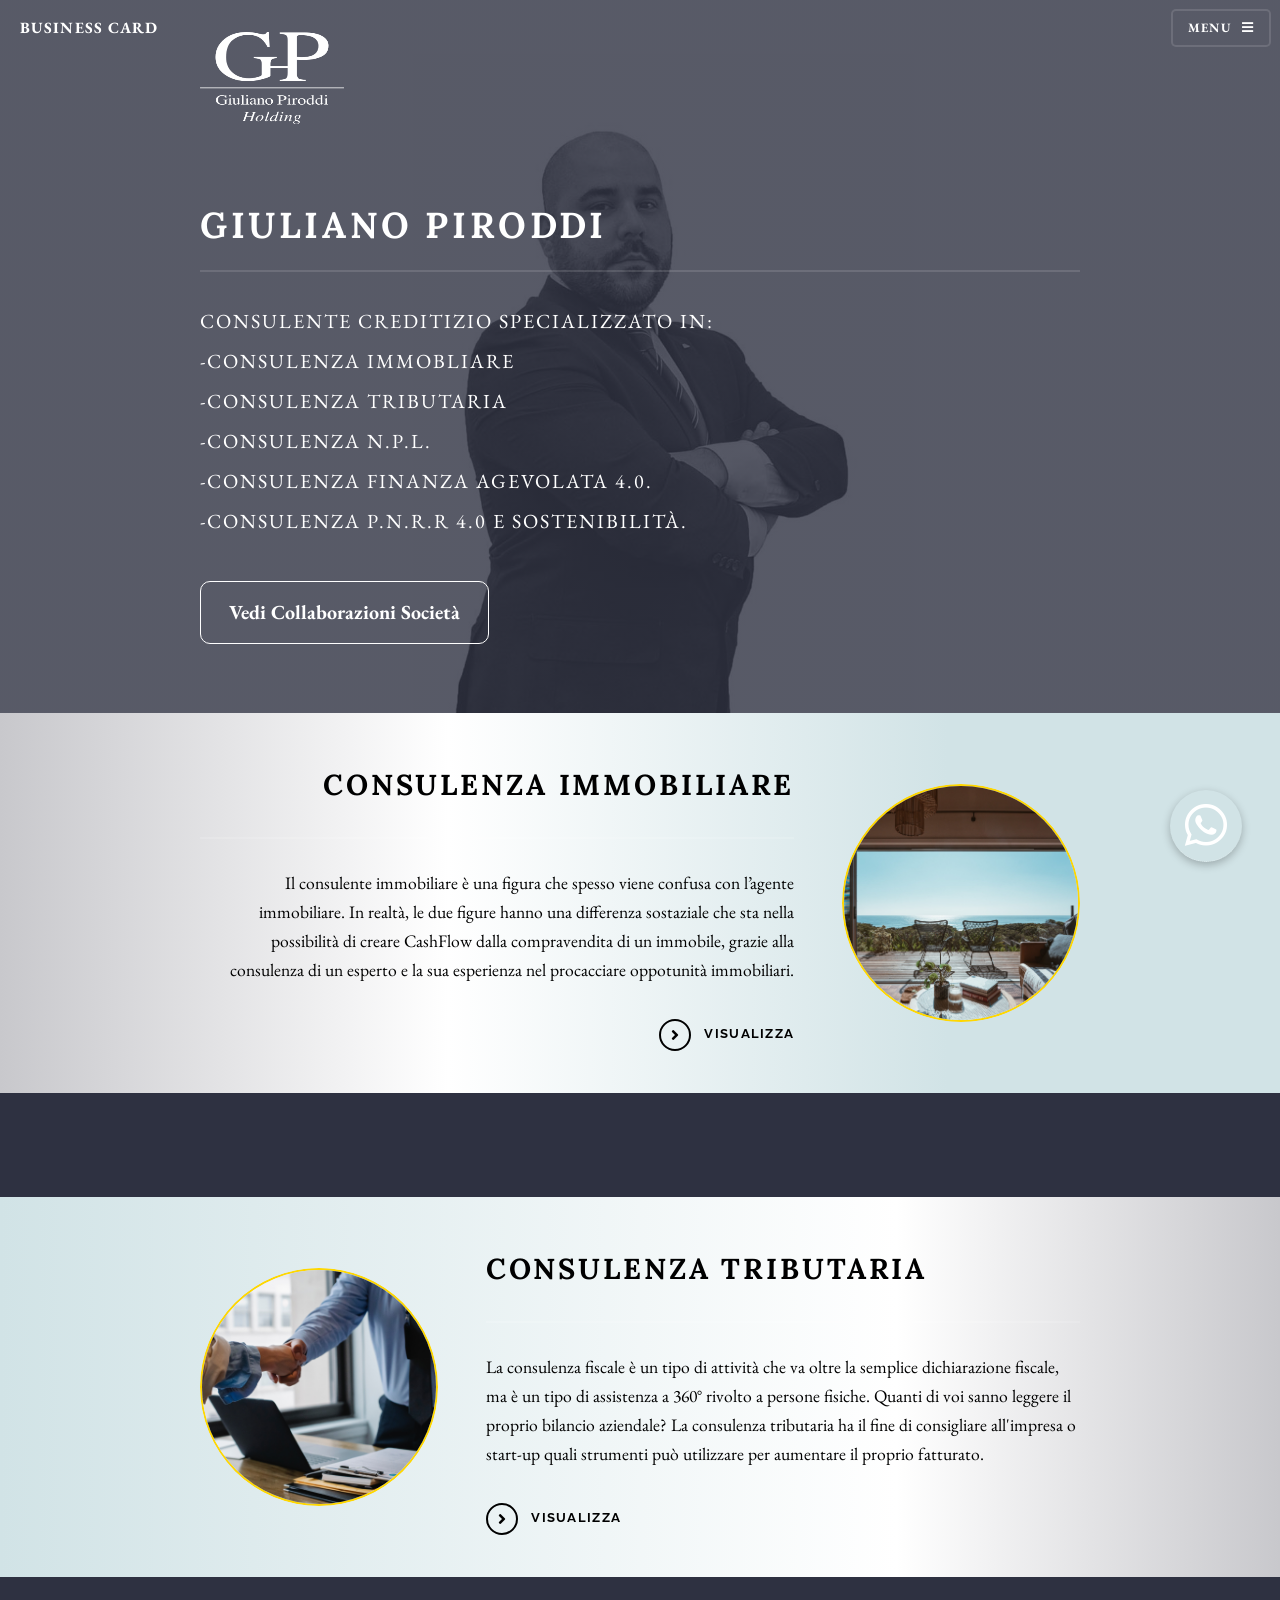
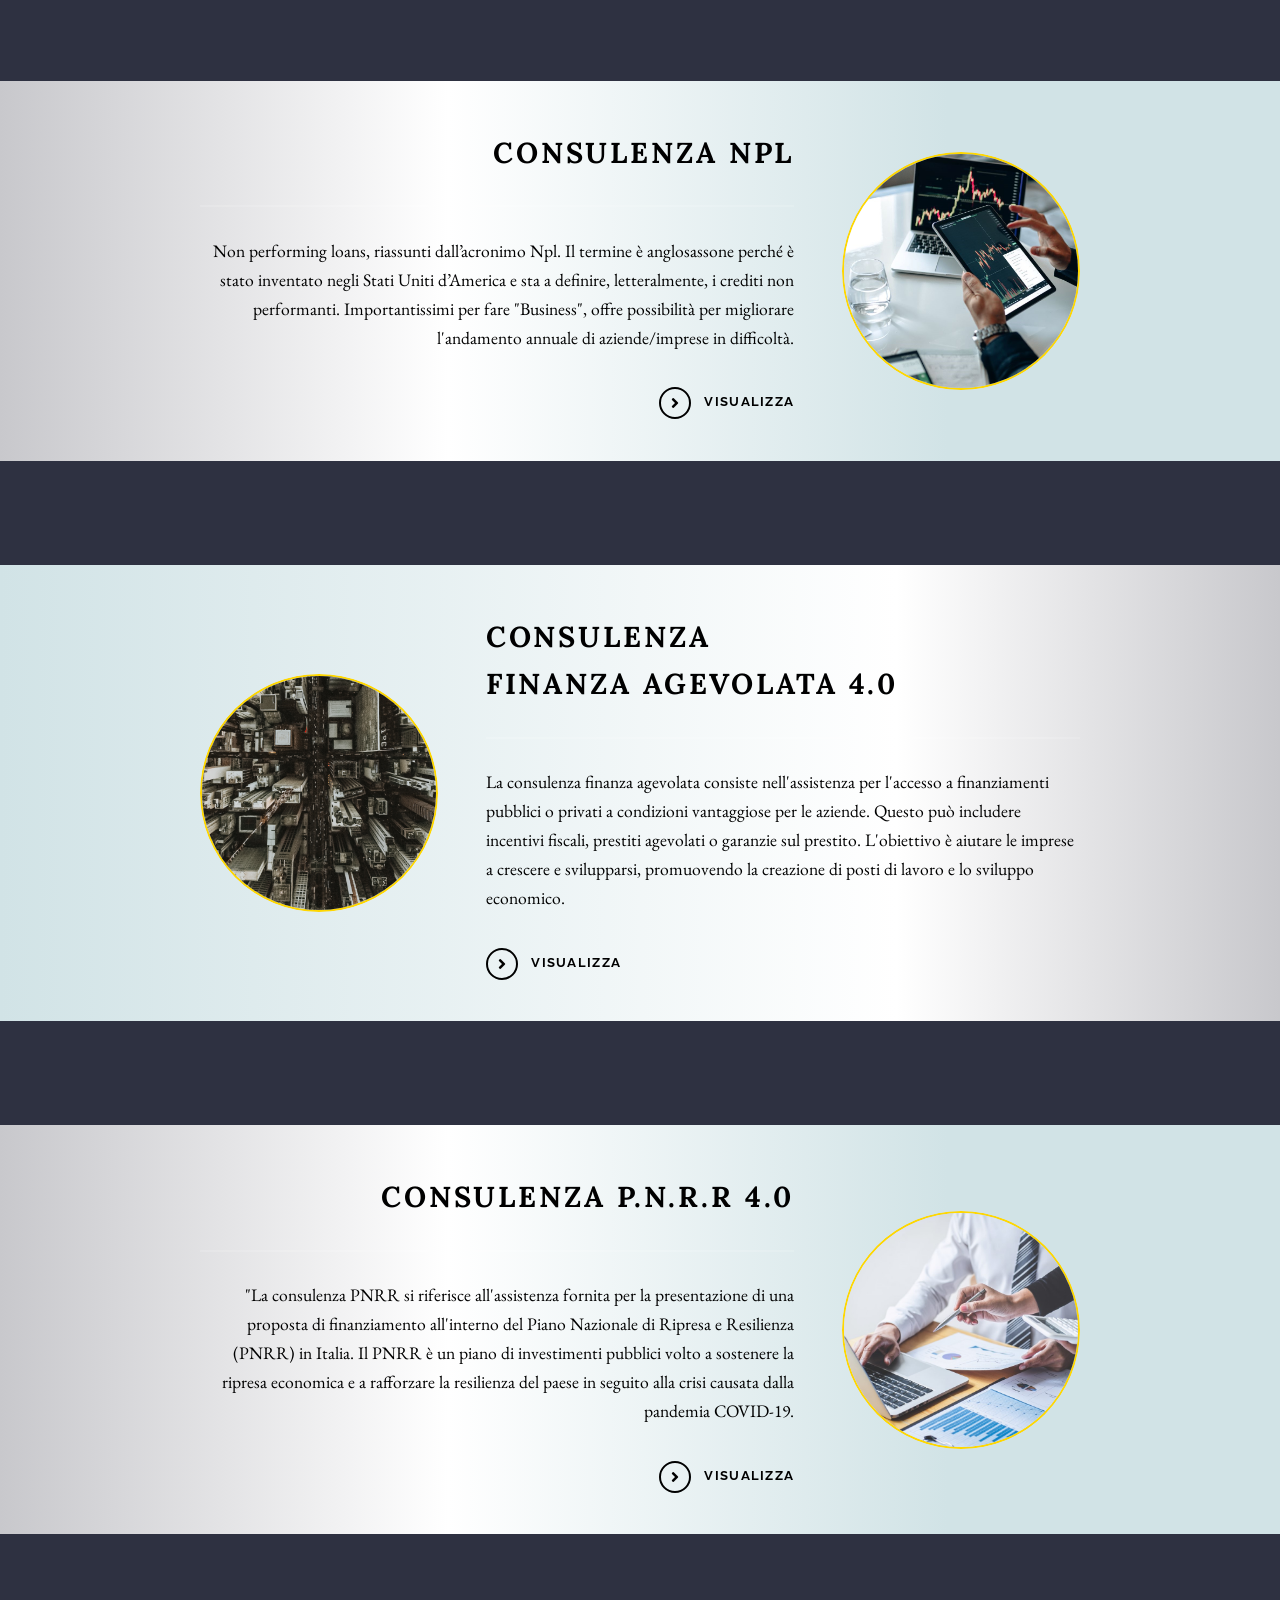
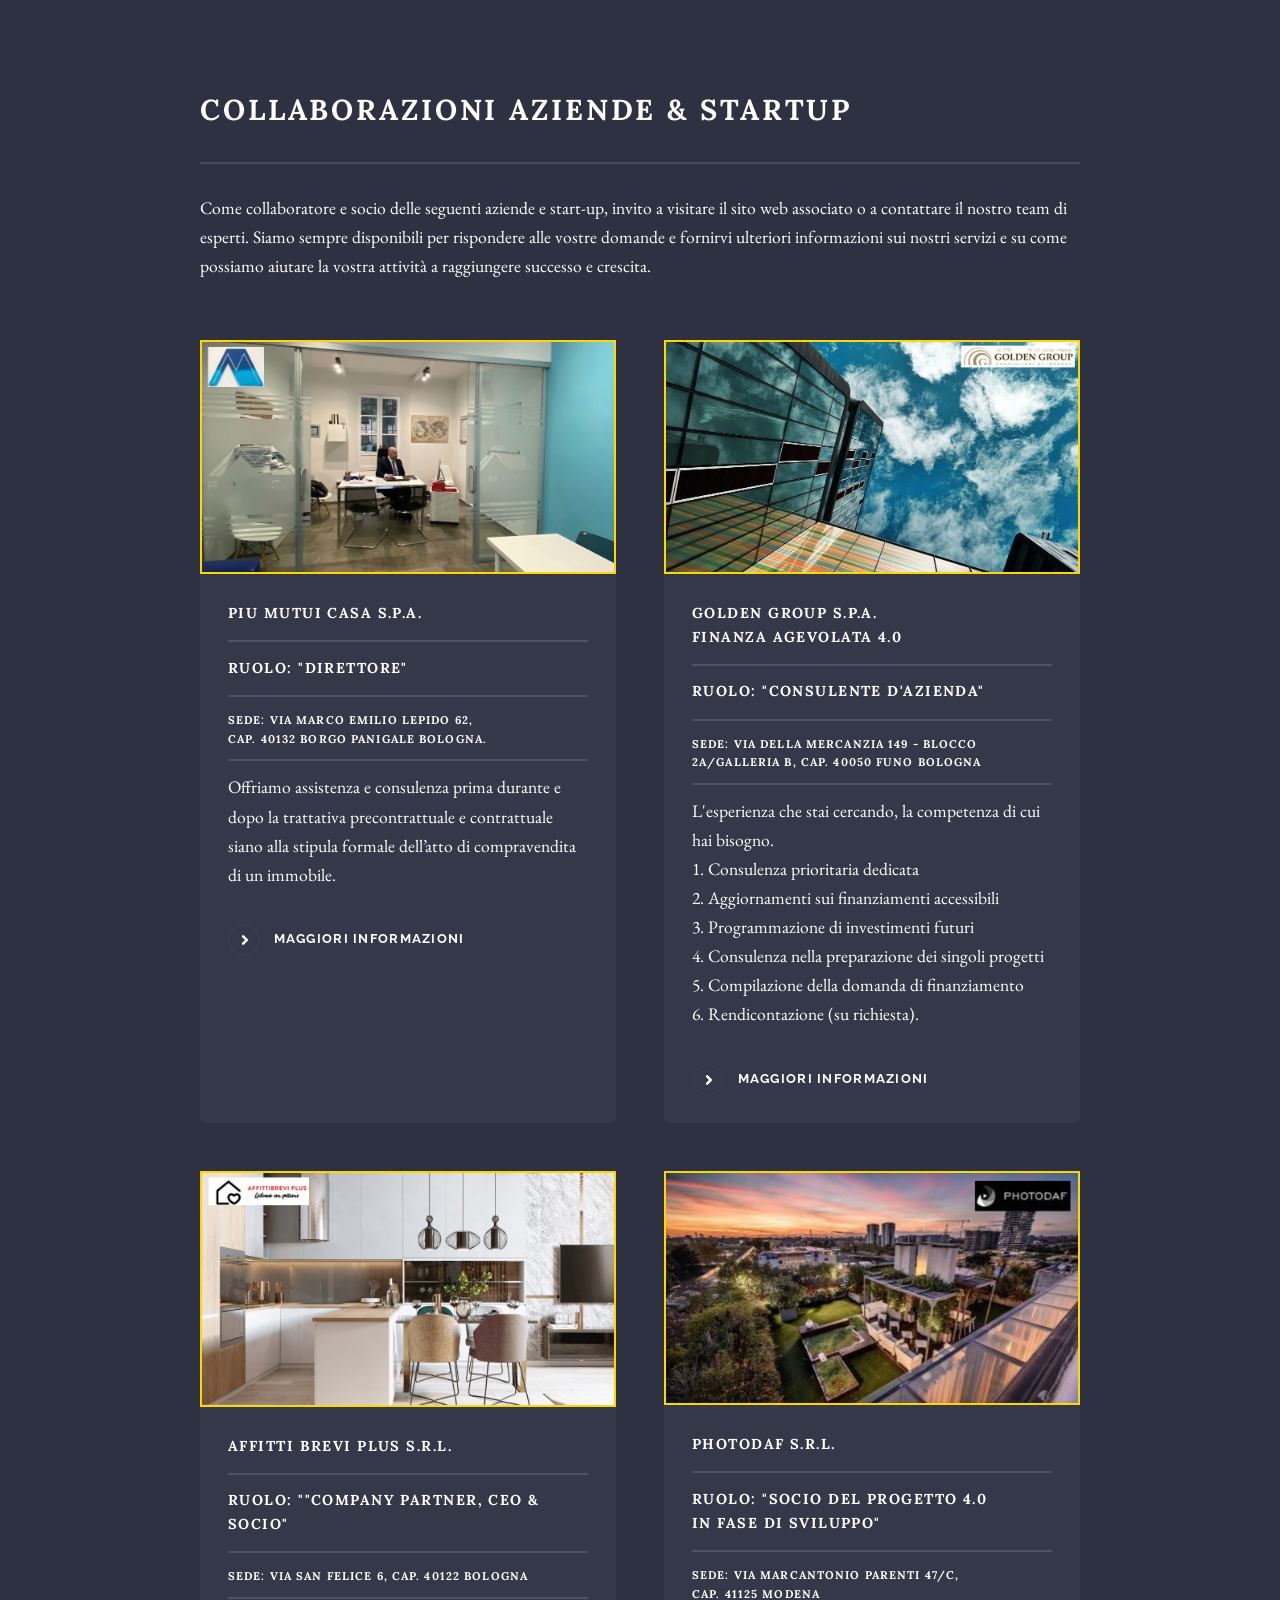
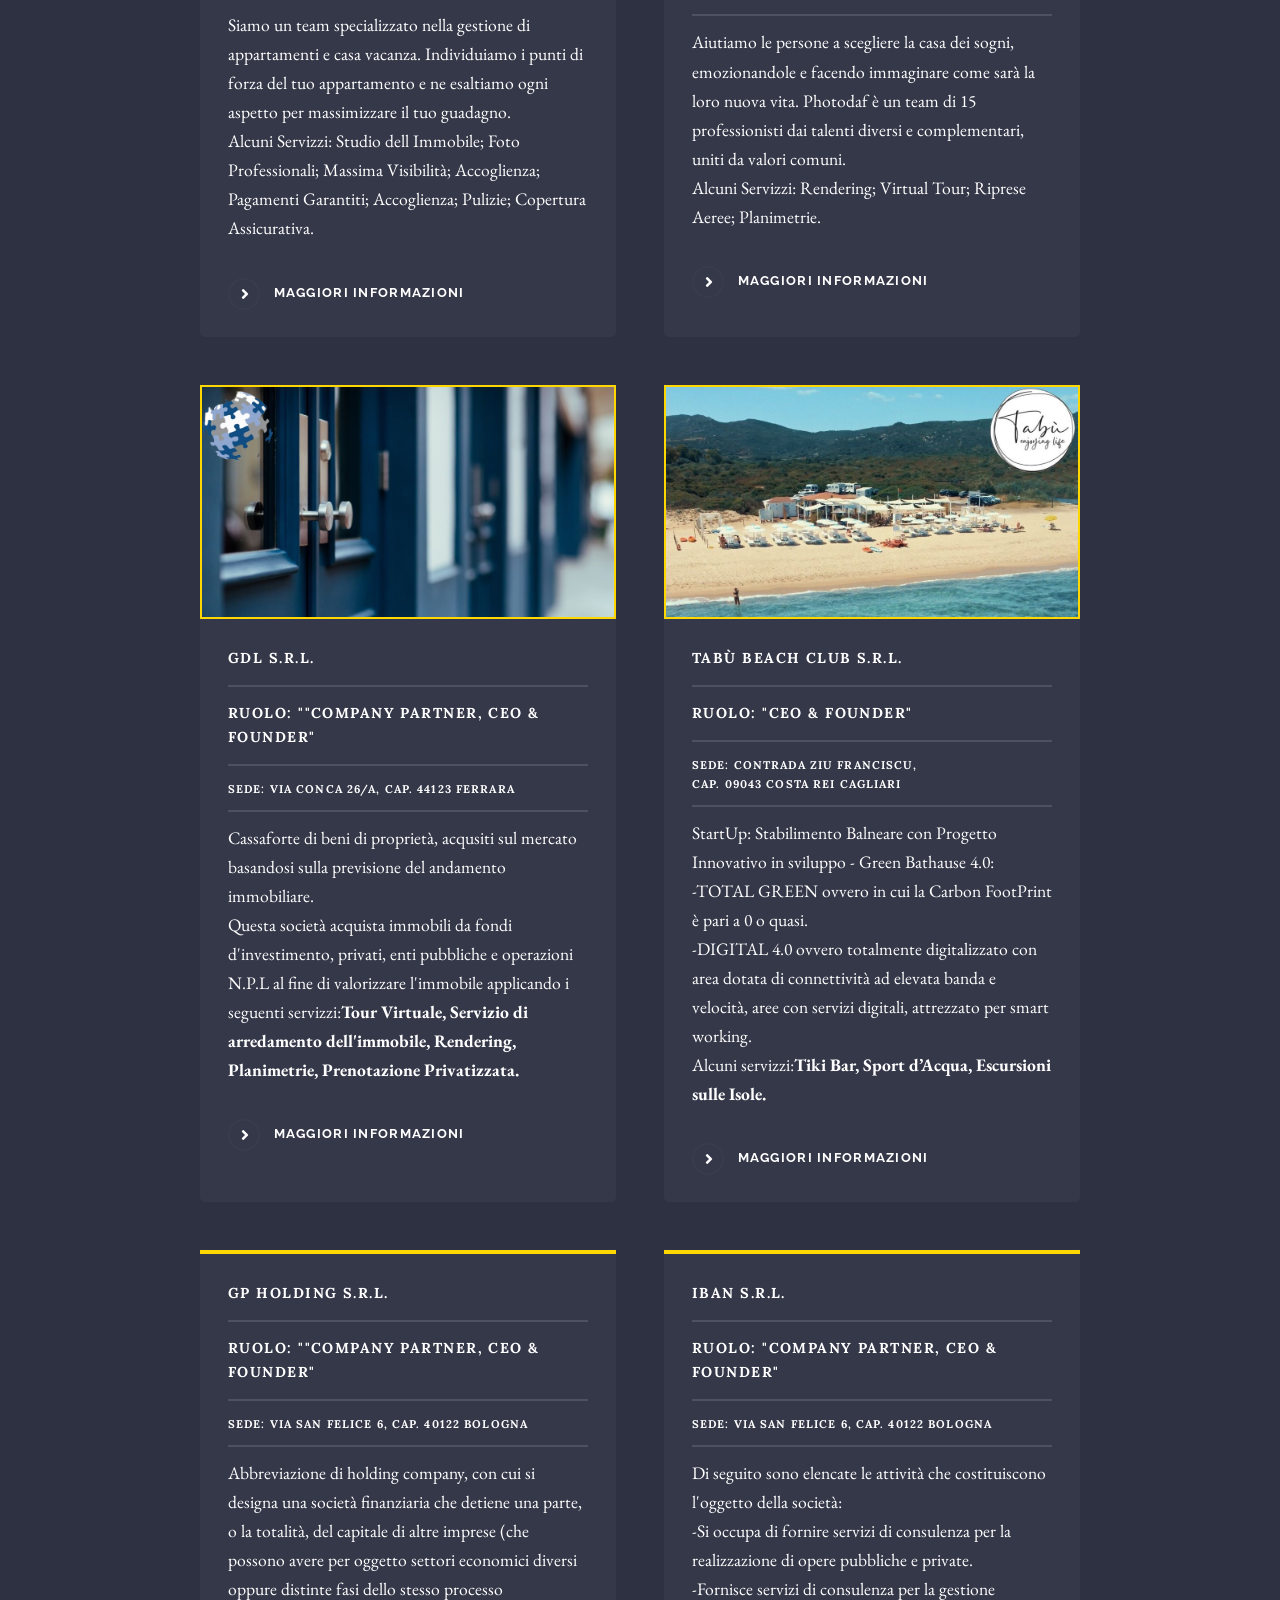
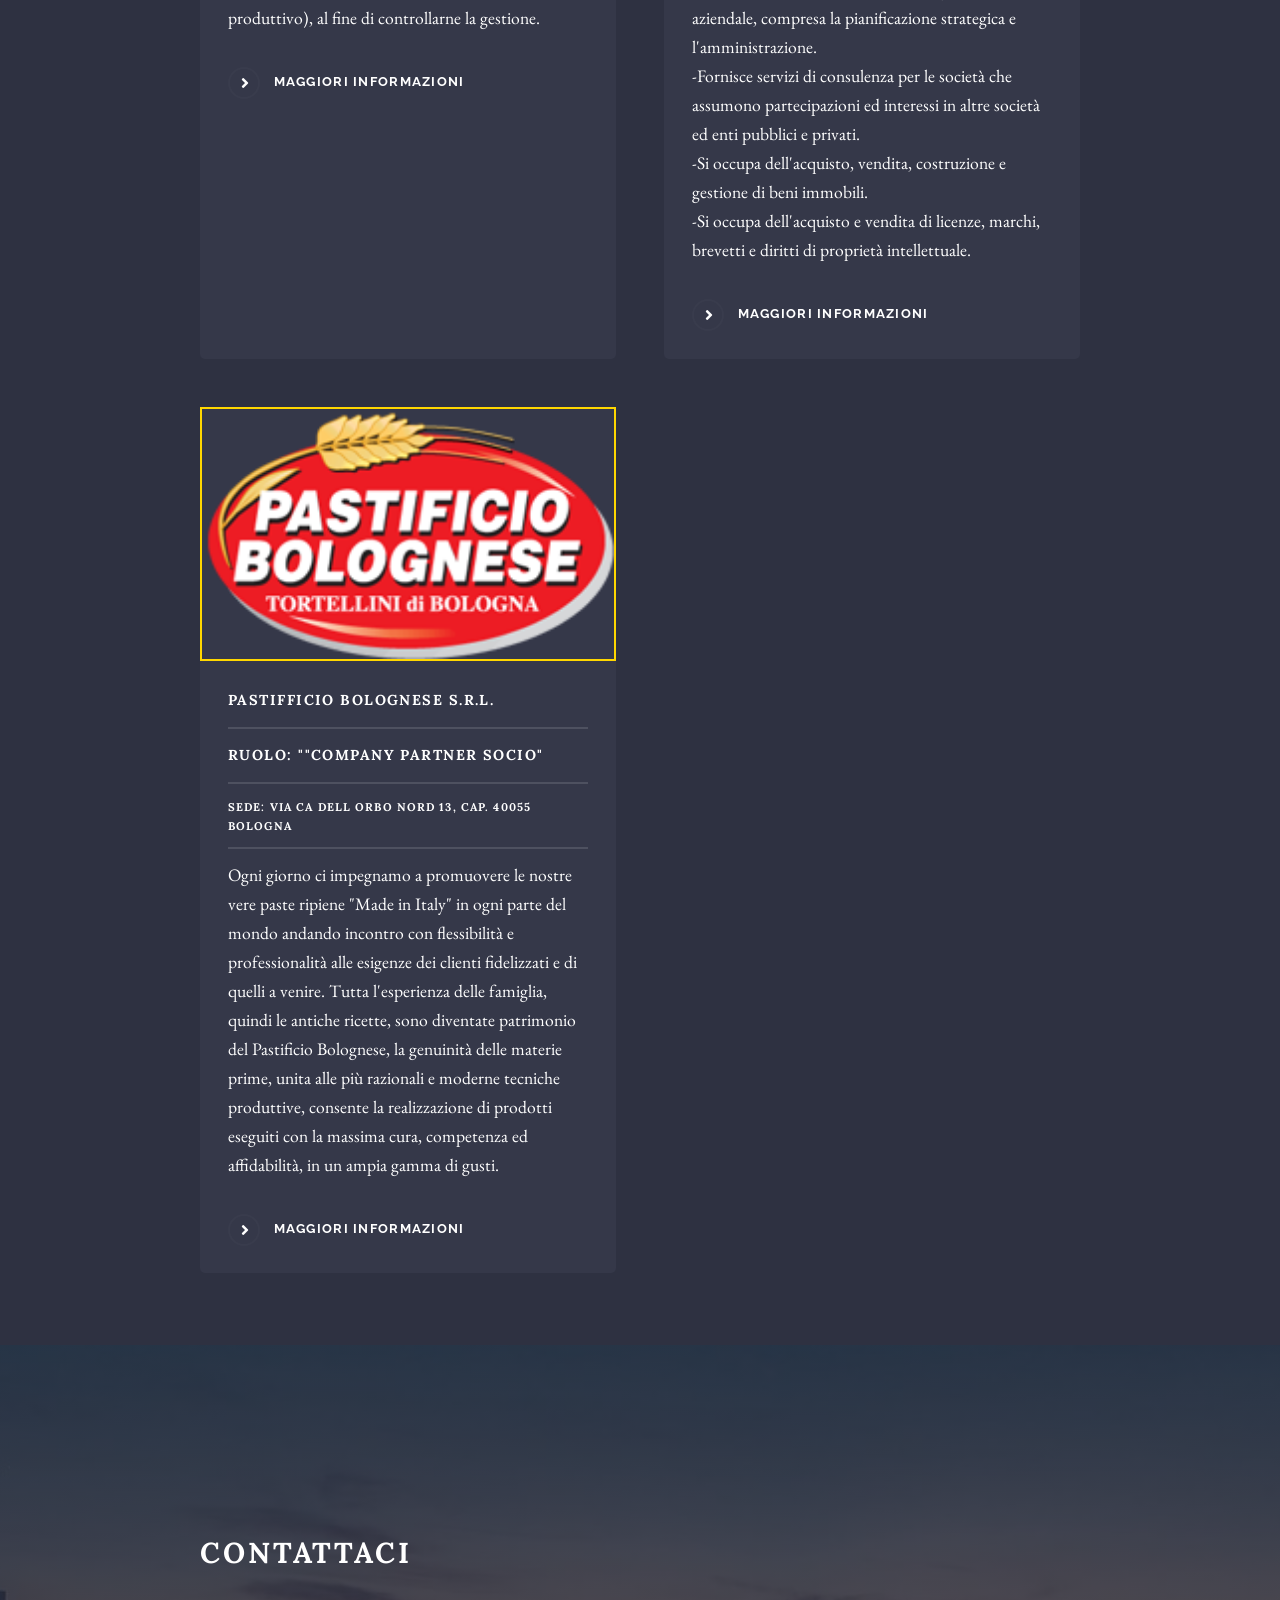
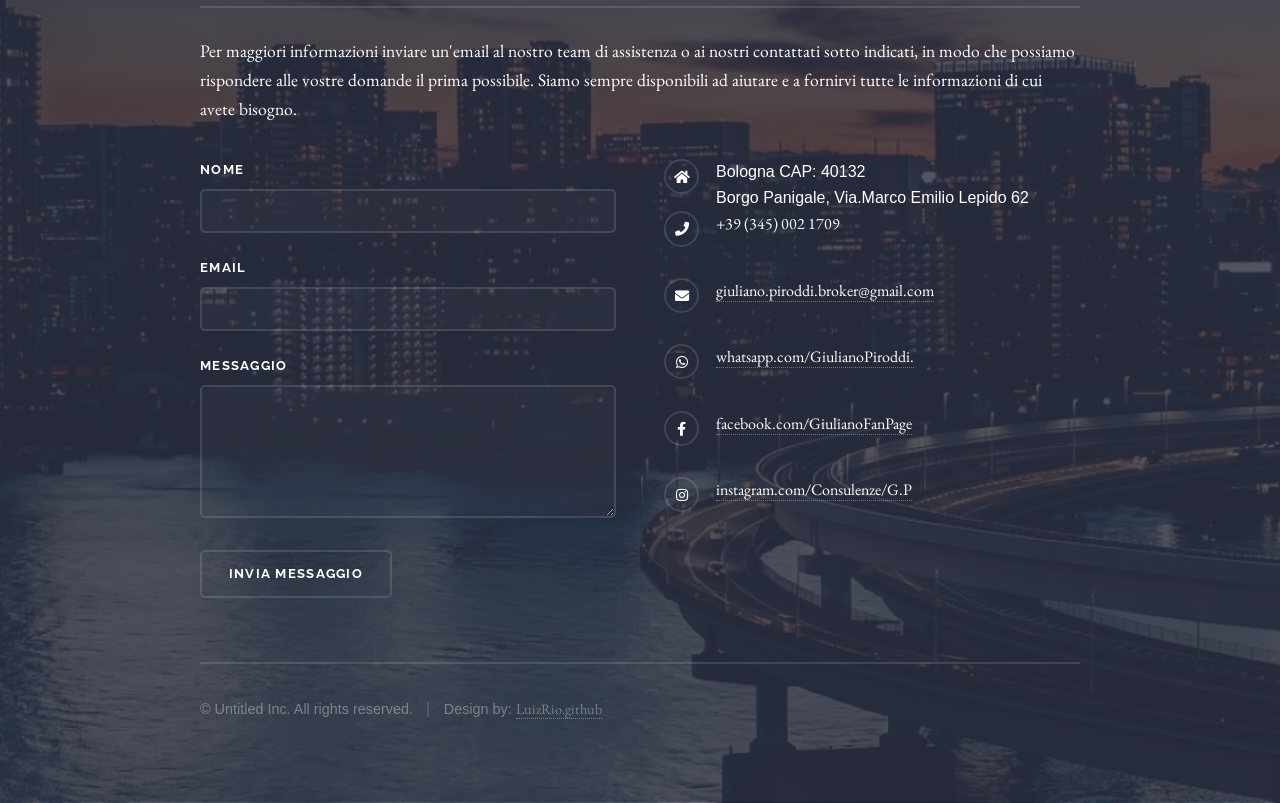
==== commit 8eb56143: "Add files via upload" ====
--- a/index.html
+++ b/index.html
@@ -16,7 +16,6 @@
 		<link rel="preconnect" href="https://fonts.googleapis.com">
         <link rel="preconnect" href="https://fonts.gstatic.com" crossorigin>
 		<link href="https://fonts.googleapis.com/css2?family=Aboreto&family=Lora&family=Quicksand&display=swap" rel="stylesheet">
-        <link href "https://fonts.googleapis.com/css2?family=Playfair+Display:ital@1&family=Sofia+Sans+Semi+Condensed:wght@200&display=swap" rel="stylesheet">
 				<link rel="preconnect" href="https://fonts.googleapis.com">
 				<link rel="preconnect" href="https://fonts.gstatic.com" crossorigin>
 				<link href="https://fonts.googleapis.com/css2?family=EB+Garamond:wght@400;500&display=swap" rel="stylesheet">
@@ -54,7 +53,7 @@
 				<!-- Banner -->
 					<section id="banner">
 						<div class="inner">
-							<div class="logo"><div class="logo"><img src="images/logo1.png" alt="Logo"></div>
+							<div class="logo"><img src="images/logoWHITE.png" alt="">
                             </div>
 							<h2>Giuliano Piroddi</h2>
 							<p>Consulente creditizio specializzato in: <br>-Consulenza immobliare <br>-Consulenza tributaria <br>-Consulenza N.P.L.<br>
@@ -164,7 +163,7 @@
 										<article>
 											<a href="https://affittibreviplus.it/" target="_blank" class="image" id="cc"><img src="images/06.jpg" alt="" /></a>
 											<h3 class="major">Affitti Brevi Plus S.R.L.</h3>
-											<h3 class="major">Ruolo: "Ceo & Socio"</h3>
+											<h3 class="major">Ruolo: ""Company Partner, Ceo & Socio"</h3>
 											<h6 class="major">Sede: via san felice 6, Cap. 40122 Bologna</h6>
 
                       <p>Siamo un team specializzato nella gestione di appartamenti e casa vacanza.
@@ -182,7 +181,7 @@
 											<article>
 											<a href="#" target="_blank" class="image" id="cc"><img src="images/pic05.jpg" alt="" /></a>
 											<h3 class="major">GDL S.R.L.</h3>
-											<h3 class="major">Ruolo: "Ceo & Founder"</h3>
+											<h3 class="major">Ruolo: ""Company Partner, Ceo & Founder"</h3>
 											<h6 class="major">sede: Via Conca 26/A, Cap. 44123 Ferrara</h6>
 											<p>Cassaforte di beni di proprietà, acqusiti sul mercato basandosi sulla previsione del andamento immobiliare.<br>Questa società acquista immobili da fondi d'investimento, privati, enti pubbliche e operazioni N.P.L al fine di valorizzare l'immobile applicando i seguenti servizzi:<span>Tour Virtuale, Servizio di arredamento dell'immobile, Rendering, Planimetrie, Prenotazione Privatizzata.</span></p>
 											<a href="#" class="special" target="_blank">Maggiori Informazioni</a>
@@ -196,17 +195,17 @@
 											<a href="https://tabubeachclub.com/" class="special" target="_blank">Maggiori Informazioni</a>
 										</article>
 										<article>
-										<a href="#" target="_blank" class="image" id="cc"><img src="images/pic0.jpg" alt="" /></a>
-										<h3 class="major">Holding Real State 4.0 S.R.L.</h3>
-										<h3 class="major">Ruolo: "Ceo & Founder"</h3>
+										<a href="#" target="_blank" class="image" id="cc"><img src="images/pi.jpg" alt="" /></a>
+										<h3 class="major">GP Holding S.R.L.</h3>
+										<h3 class="major">Ruolo: ""Company Partner, Ceo & Founder"</h3>
 										<h6 class="major">Sede: via San Felice 6, Cap. 40122 Bologna</h6>
 										<p>Abbreviazione di holding company, con cui si designa una società finanziaria che detiene una parte, o la totalità, del capitale di altre imprese (che possono avere per oggetto settori economici diversi oppure distinte fasi dello stesso processo produttivo), al fine di controllarne la gestione.</spam></p>
 										<a href="#" class="special" target="_blank">Maggiori Informazioni</a>
 									</article>
 									<article>
 										<a href="https://tabubeachclub.com/" target="_blank" class="image" id="cc"><img src="images/pic.0.jpg" alt="" /></a>
-										<h3 class="major">Monopoli due Torri S.R.L.</h3>
-										<h3 class="major">Ruolo: "Ceo & Founder"</h3>
+										<h3 class="major">IBAN S.R.L.</h3>
+										<h3 class="major">Ruolo: "Company Partner, Ceo & Founder"</h3>
 										<h6 class="major">Sede: via San Felice 6, Cap. 40122 Bologna</h6>
 										<p>Di seguito sono elencate le attività che costituiscono l'oggetto della società:<br>
 											-Si occupa di fornire servizi di consulenza per la realizzazione di opere pubbliche e private.<br>
@@ -216,6 +215,15 @@
 -Si occupa dell'acquisto e vendita di licenze, marchi, brevetti e diritti di proprietà intellettuale.</p>
 										<a href="https://tabubeachclub.com/" class="special" target="_blank">Maggiori Informazioni</a>
 									</article>
+									<article>
+										<a href="#" target="_blank" class="image" id="cc"><img src="images/pic0.jpg" alt="" /></a>
+										<h3 class="major">Pastifficio Bolognese S.R.L.</h3>
+										<h3 class="major">Ruolo: ""Company Partner Socio"</h3>
+										<h6 class="major">Sede: via ca dell orbo nord 13, Cap. 40055 Bologna</h6>
+										<p>Ogni giorno ci impegnamo a promuovere le nostre vere paste ripiene "Made in Italy" in ogni parte del mondo andando incontro con flessibilità e professionalità alle esigenze dei clienti fidelizzati e di quelli a venire.
+											Tutta l'esperienza delle famiglia, quindi le antiche ricette, sono diventate patrimonio del Pastificio Bolognese, la genuinità delle materie prime, unita alle più razionali e moderne tecniche produttive, consente la realizzazione di prodotti eseguiti con la massima cura, competenza ed affidabilità, in un ampia gamma di gusti.</spam></p>
+										<a href="#" class="special" target="_blank">Maggiori Informazioni</a>
+										</article>
 									</section>
 								</div>
 							</section>
--- a/assets/css/main.css
+++ b/assets/css/main.css
@@ -100,7 +100,7 @@
 
 	body {
 		background-color: #2e3141;
-		background-image: linear-gradient(to top, rgba(46, 49, 65, 0.4), rgba(46, 49, 65, 0.8)), url("../../images/bg.jpg");
+		background-image: linear-gradient(to top, rgba(46, 49, 65, 0.4), rgba(46, 49, 65, 0.4)), url("../../images/bg1.jpg");
 		background-size: auto,
  cover;
 		background-attachment: fixed,
@@ -3473,16 +3473,15 @@
 		}
 
 
-			#banner img {
-				width: 7.5vw;
-        height: 5vw;
-			}
-
-			#banner .logo-text {
-                margin-left: 0.25em;
-                vertical-align: middle;
-				color: #FFD700;
-            }
+		#banner .logo img {
+				width: 9em;
+               height: 5.75em;
+			}
+
+			
+			  
+
+			
 
 						#banner .hero-cta {
 						  text-align: left;
@@ -3593,7 +3592,7 @@
 			#banner {
 				padding: 7em 0 8.25em 0 ;
 				background-color: #2e3141;
-				background-image: linear-gradient(to top, rgba(46, 49, 65, 0.8), rgba(46, 49, 65, 0.8)), url("../../images/bg.jpg");
+				background-image: linear-gradient(to top, rgba(46, 49, 65, 0.8), rgba(46, 49, 65, 0.8)), url("../../images/bg1.jpg");
 				background-size: auto,
  cover;
 				background-position: center,
@@ -3705,7 +3704,7 @@
 		#wrapper > header {
 			padding: 9em 0 6.25em 0 ;
 			background-color: #2e3141;
-			background-image: linear-gradient(to top, rgba(46, 49, 65, 0.8), rgba(46, 49, 65, 0.8)), url("../../images/bg.jpg");
+			background-image: linear-gradient(to top, rgba(46, 49, 65, 0.8), rgba(46, 49, 65, 0.8)), url("../../images/bg1.jpg");
 			background-size: auto,
  cover;
 			background-position: center,
@@ -3832,7 +3831,6 @@
 				margin: 0 3em 2em 0;
 				width: 22em;
 				overflow: hidden;
-				-ms-flex: 1;
 			}
 
 				.wrapper.spotlight .image img {
@@ -3842,7 +3840,6 @@
 
 			.wrapper.spotlight .content {
 				width: 100%;
-				-ms-flex: 2;
 			}
 
 			.wrapper.spotlight:nth-child(2n - 1) .inner {
@@ -4193,13 +4190,13 @@
 .whatsapp-icon a {
 	font-size: 3em;
 	color: #fff;
-	width: 2em;
-	height: 2em;
+	width: 1.5em;
+	height: 1.5em;
 	border-radius: 50%;
 	text-align: center;
-	line-height: 2em;
+	line-height: 1.5em;
 	display: block;
-	background-color:;
+	background-color: trasparent;
 	box-shadow: 0 3px 8px #00000040;
 	transition: 0.3s;
 }
@@ -4209,6 +4206,18 @@
 }
 
 .logo {
-  margin-top: -2rem;
-	padding-bottom: 2rem;
+  margin-top: -5rem;
+	margin-bottom: 4rem;
 }
+
+
+@media only screen and (max-width: 768px) {
+   .logo {
+      text-align: center;
+   }
+}
+
+
+
+ 
+ 
